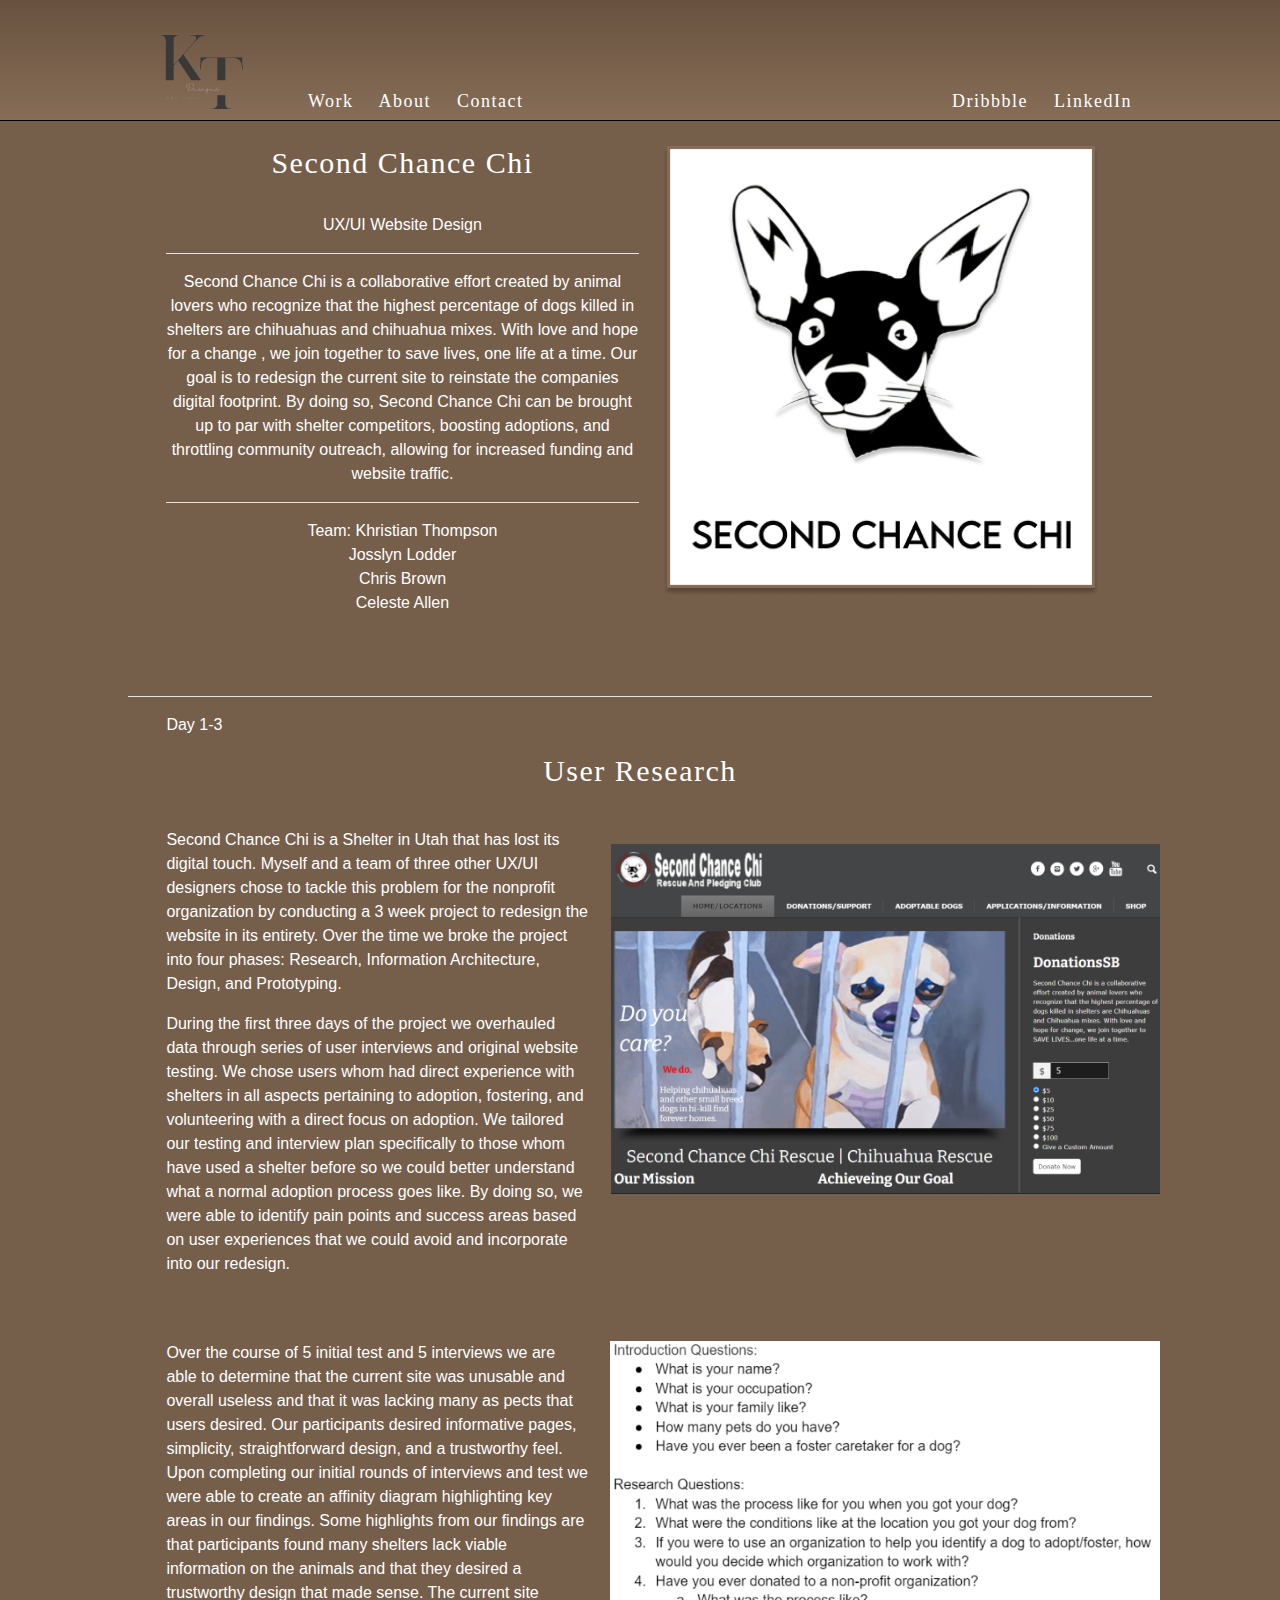
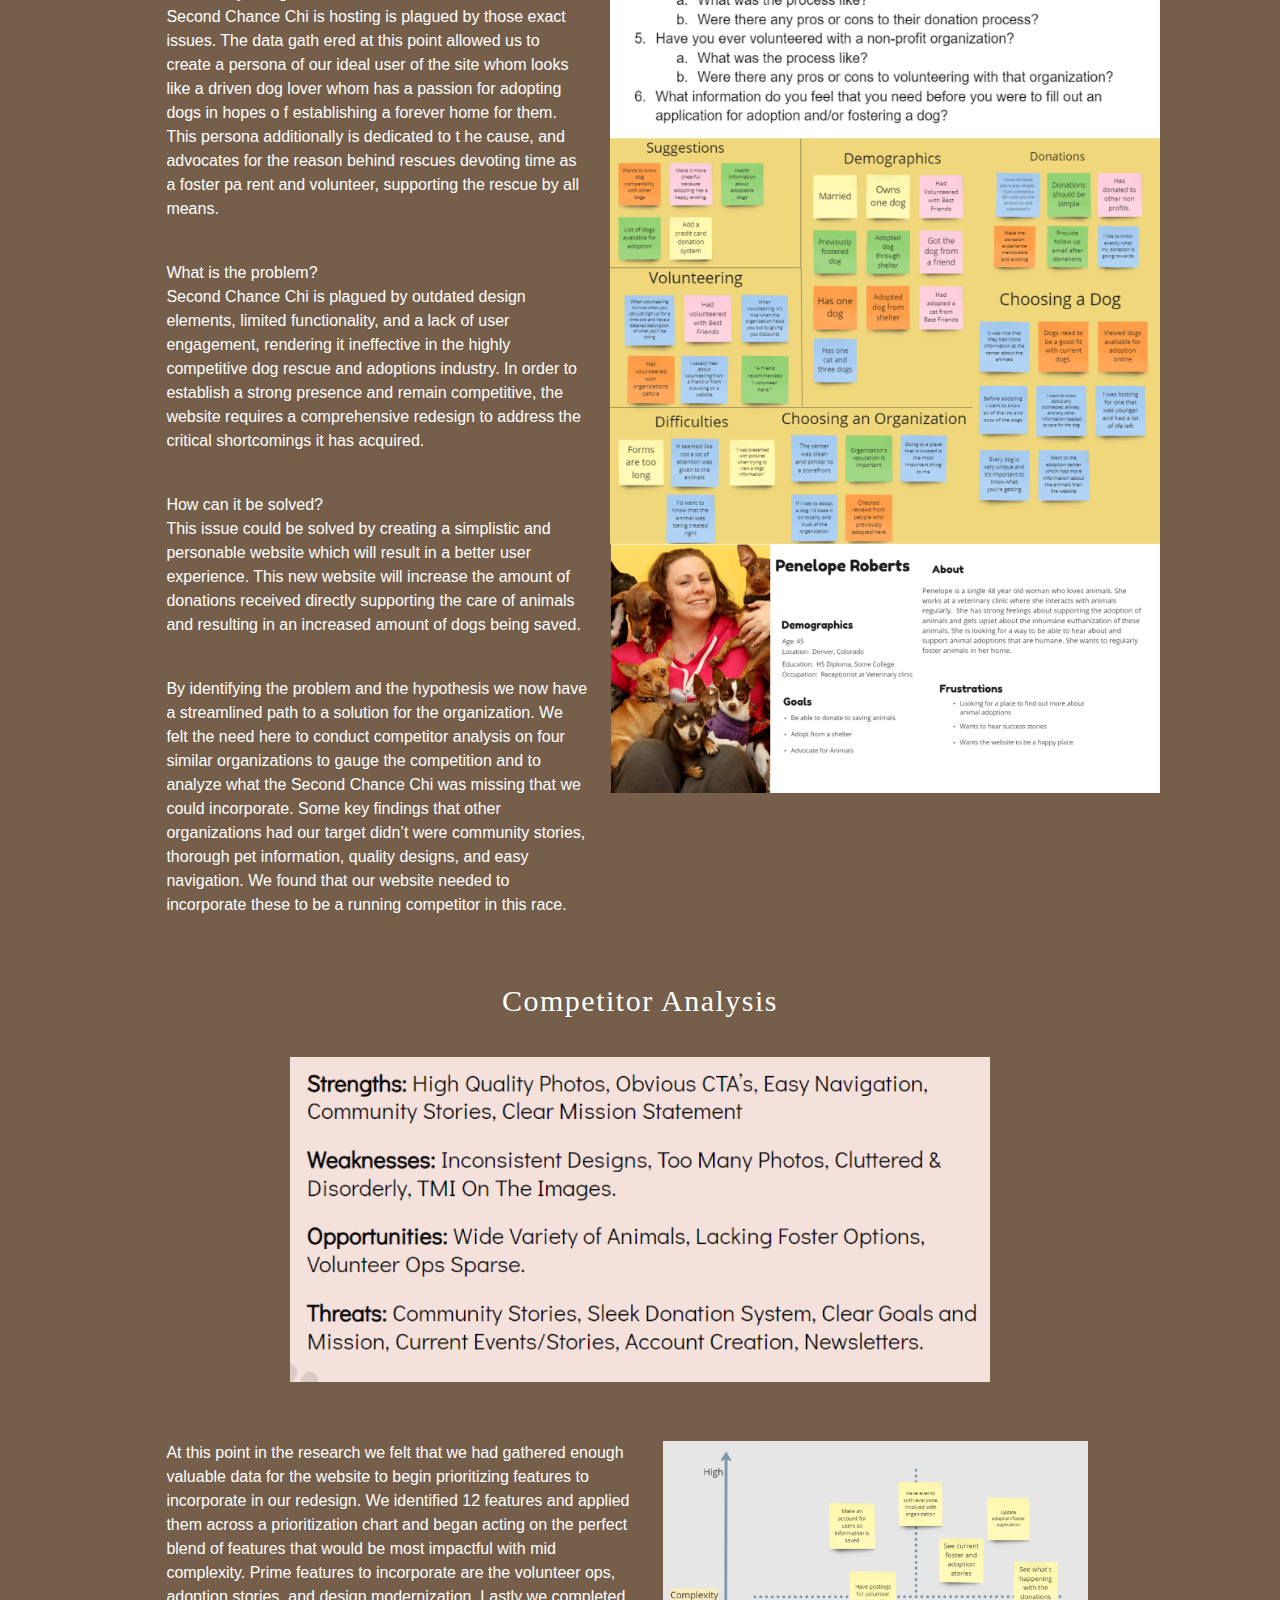
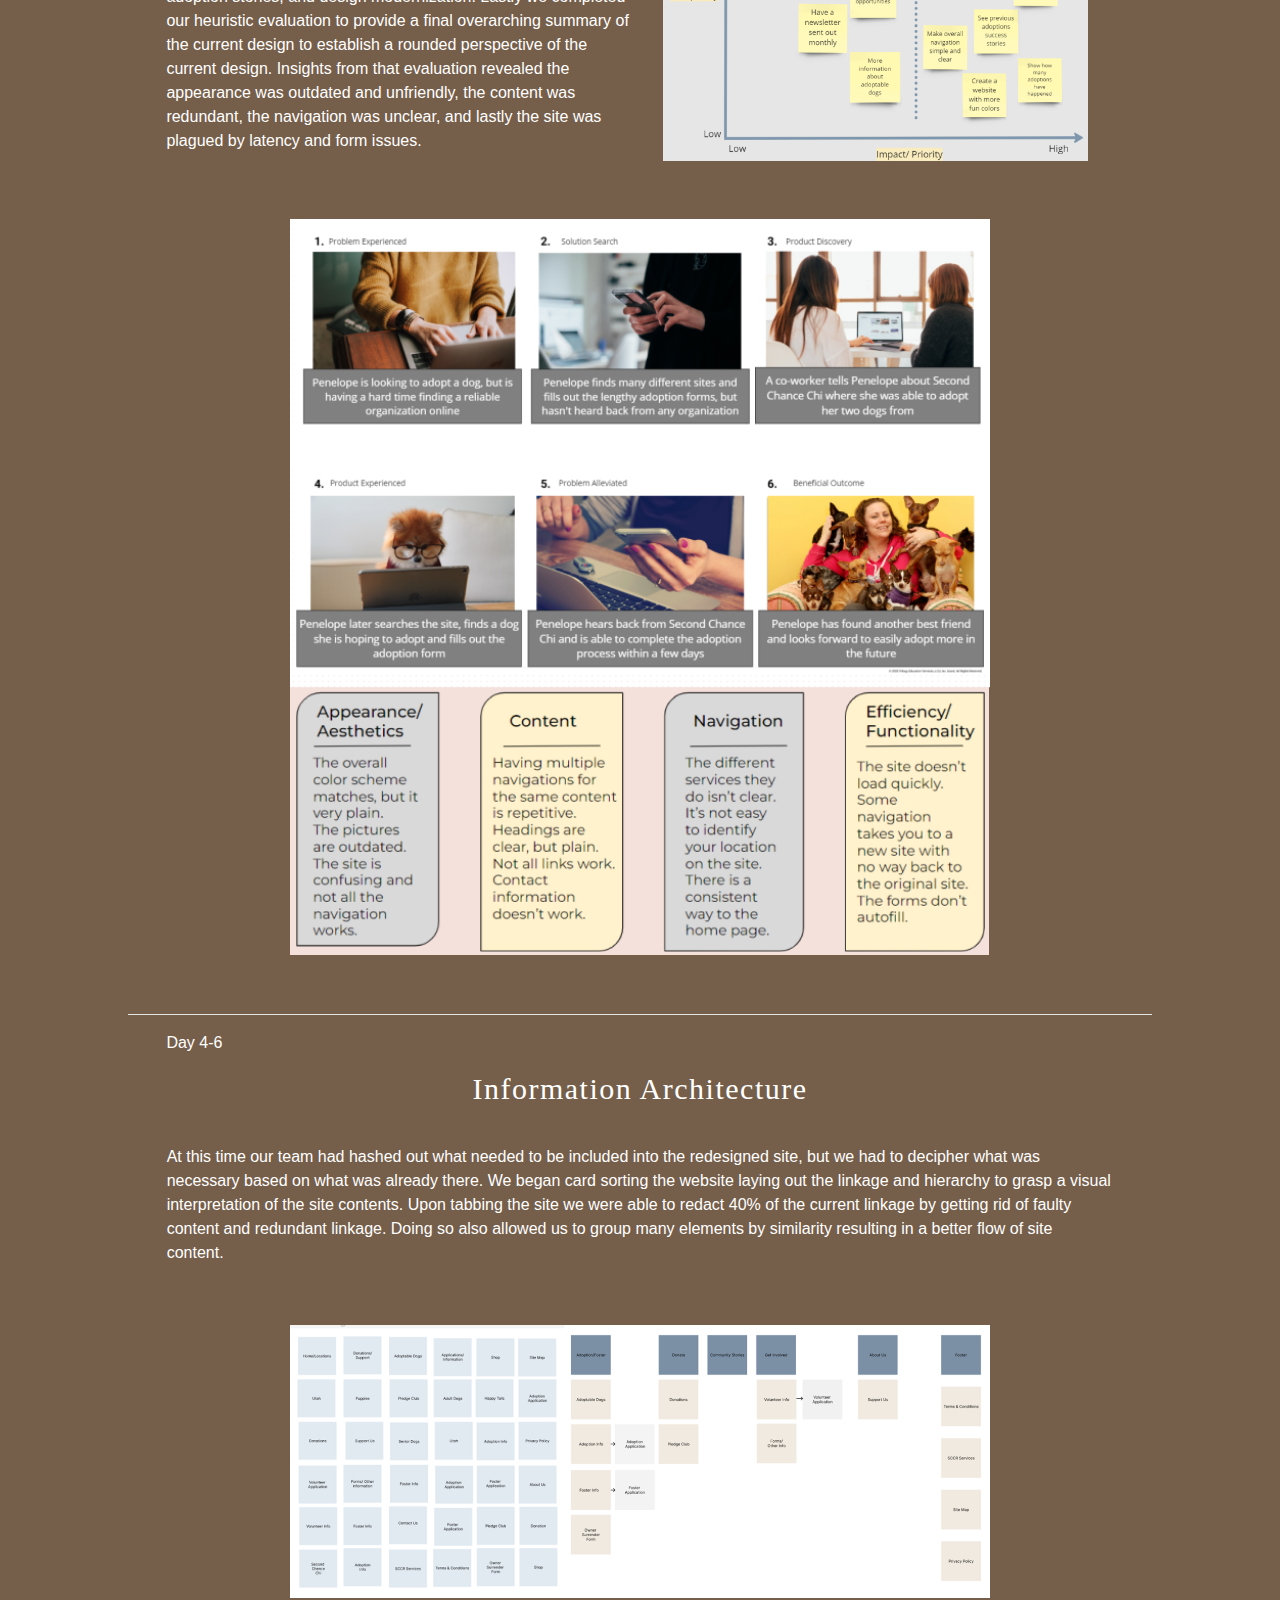
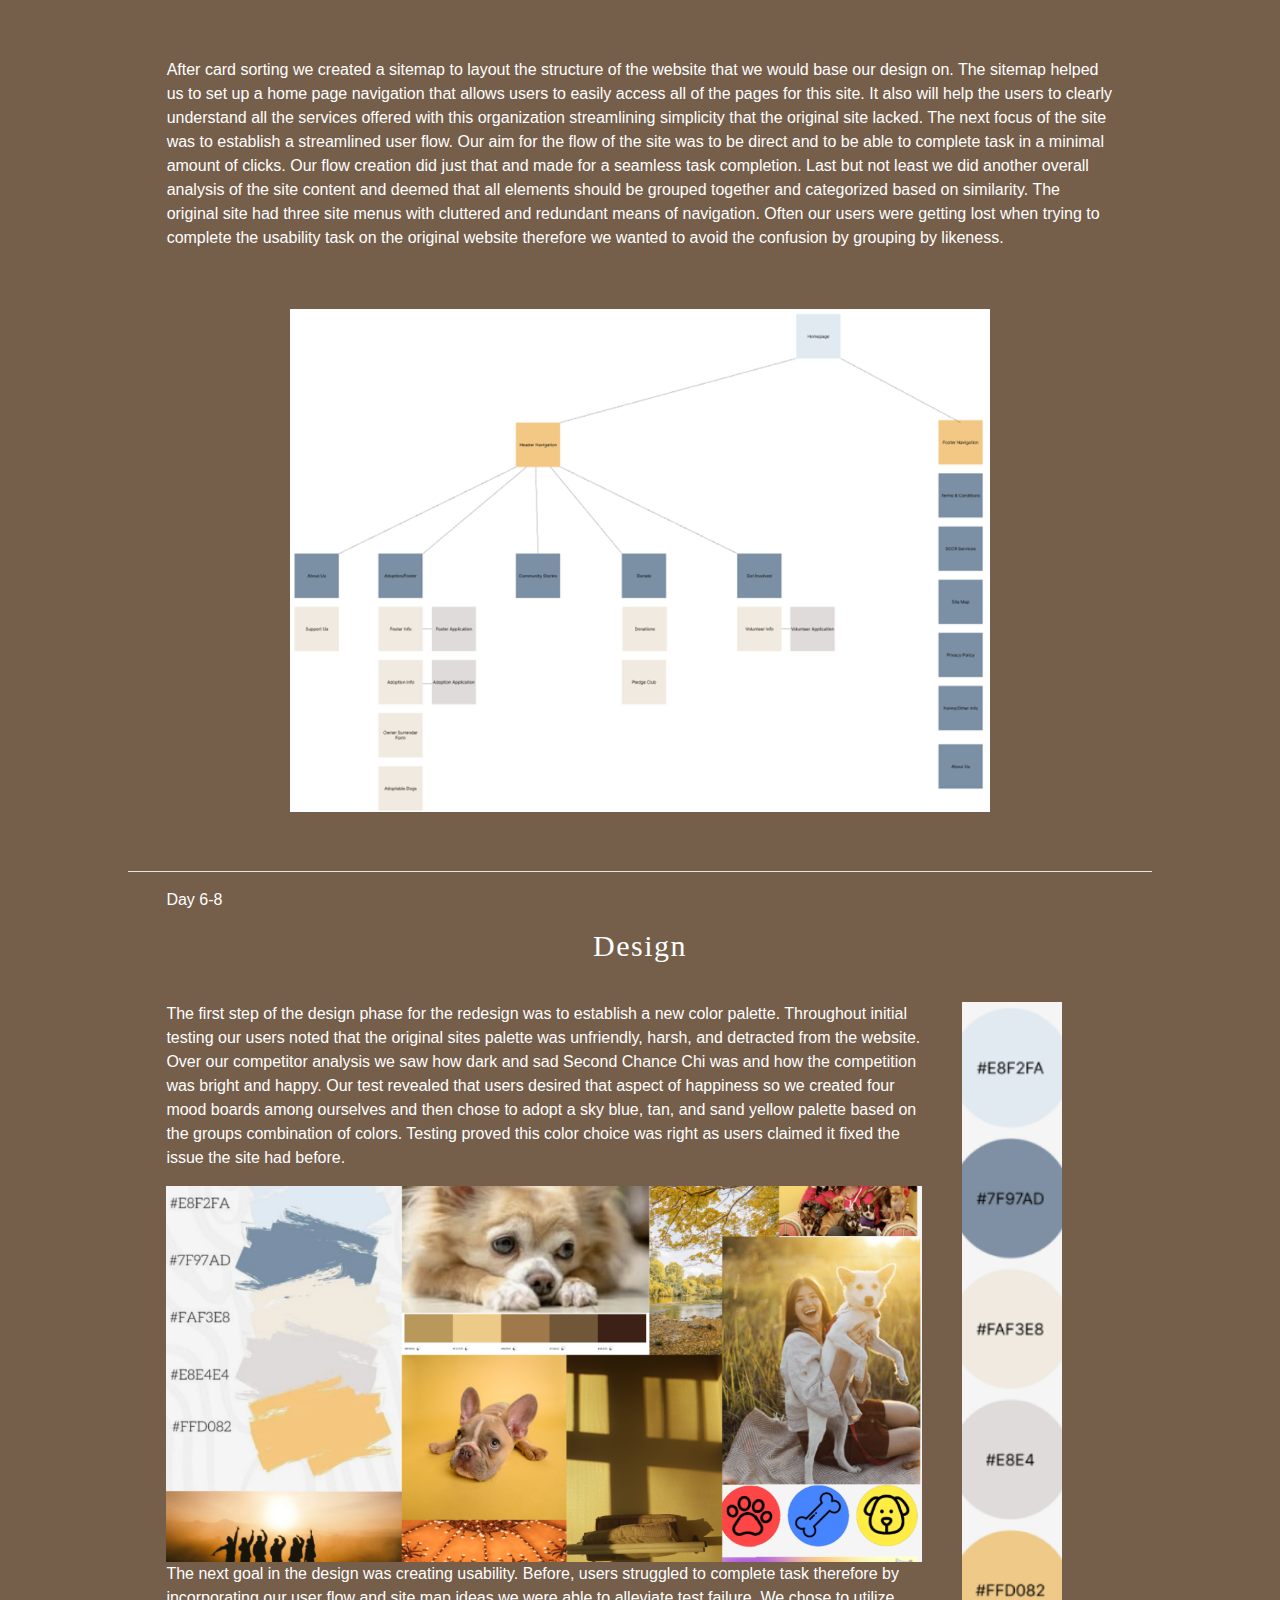
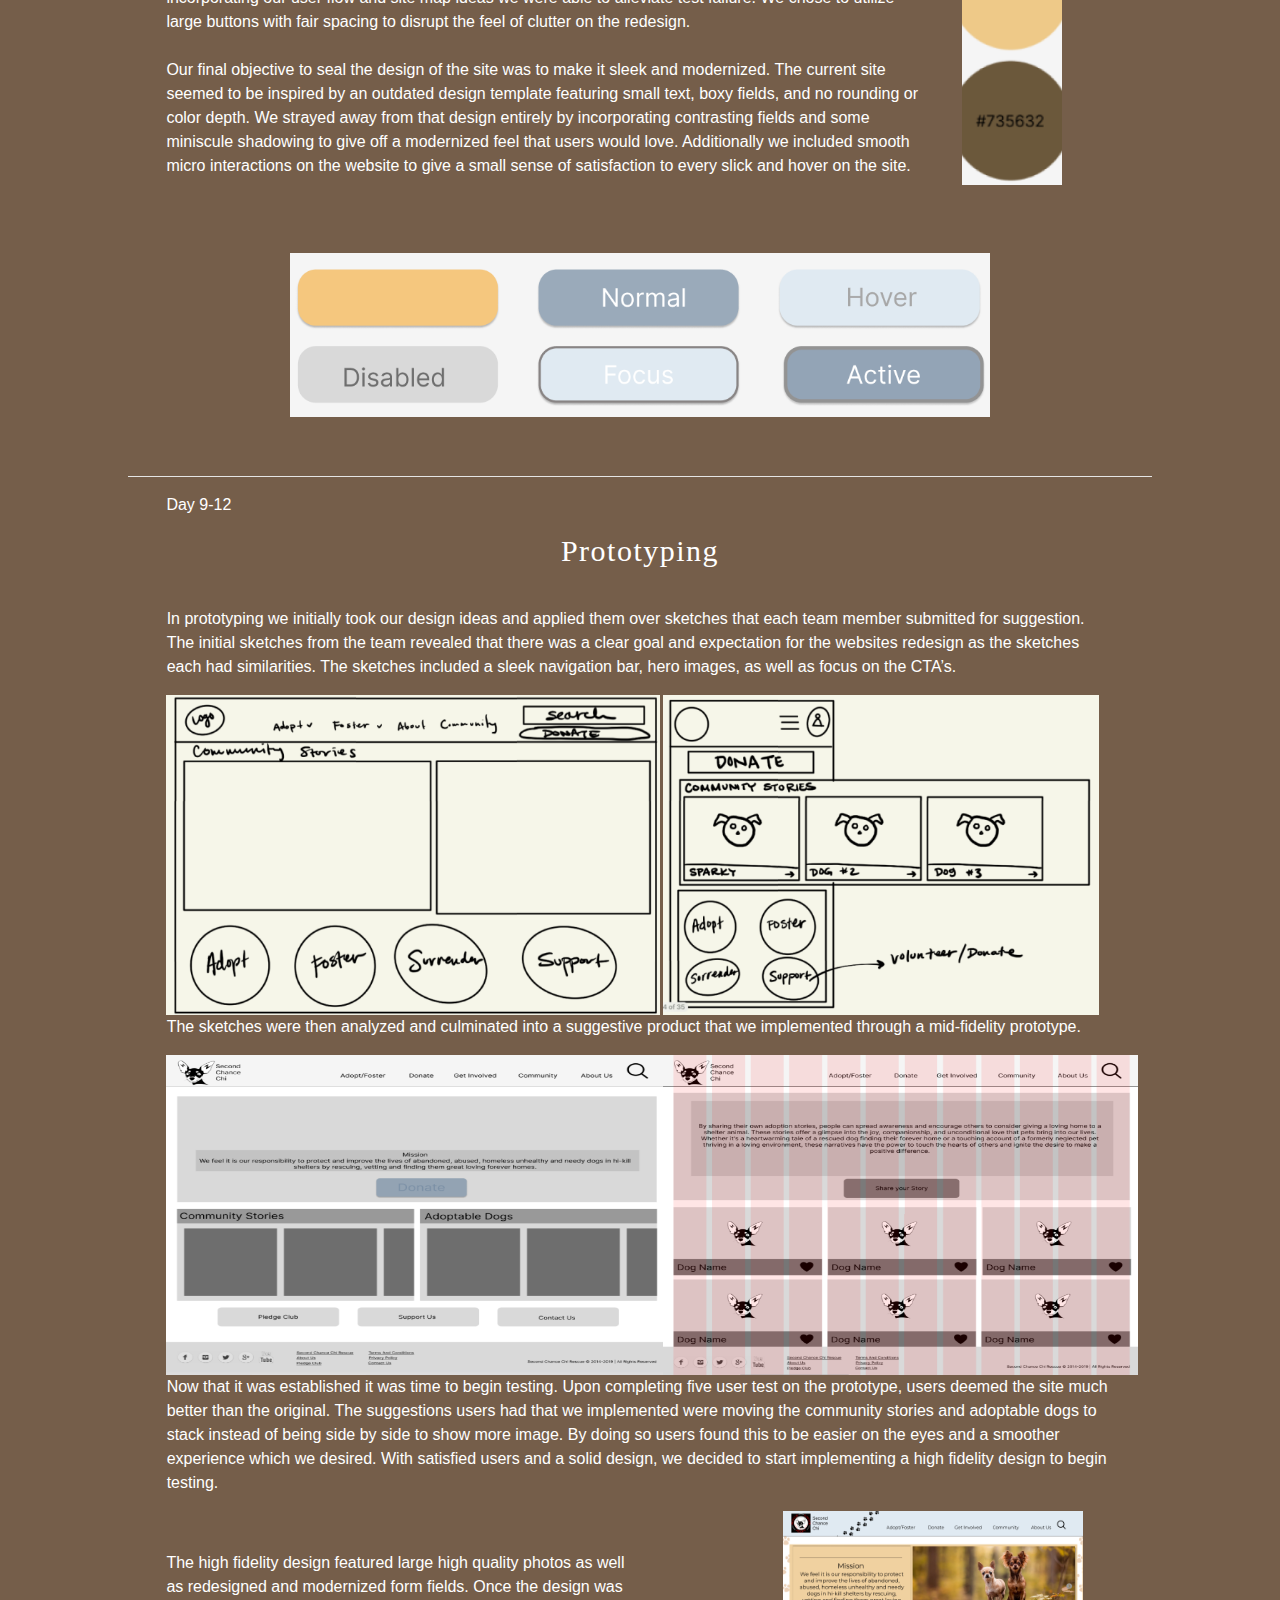
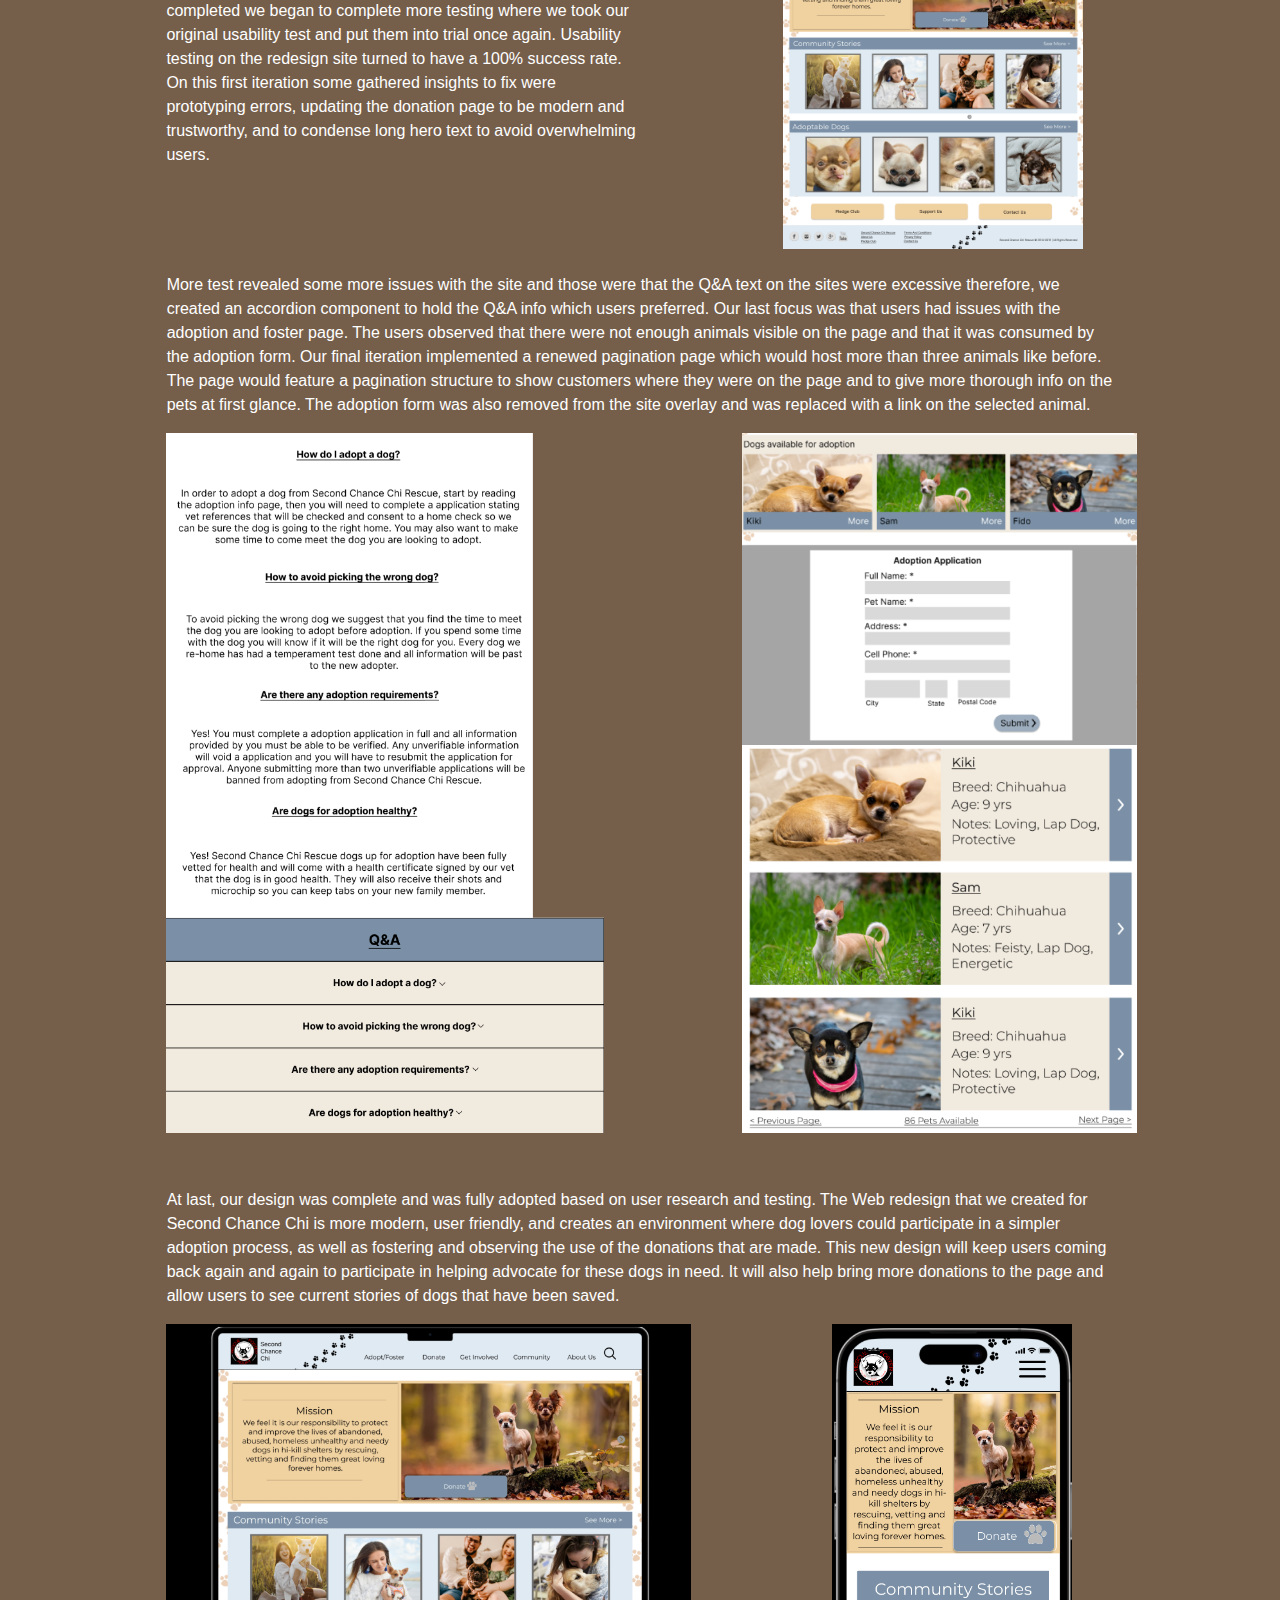
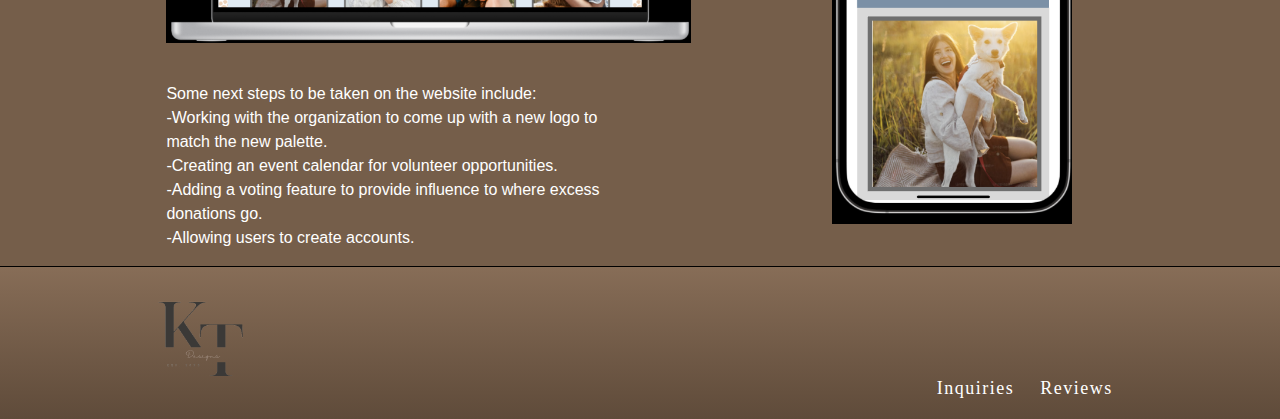
==== scc.html @ 9030cf00 "adding Module 20 Case study to 19" ====
<!DOCTYPE html>
<html lang="en">
<head>
  <!--Required Meta Tags-->
  <meta charset="utf-8">
  <meta name="viewport" content="width=device-width,initial-scale=1.0">
  <!--Bootstrap CSS-->
  <link rel="stylesheet" href="css/scc.css">
  <link rel="stylesheet" href="https://stackpath.bootstrapcdn.com/bootstrap/4.3.1/css/bootstrap.min.css" integrity="sha384-ggOyR0iXCbMQv3Xipma34MD+dH/1fQ784/j6cY/iJTQUOhcWr7x9JvoRxT2MZw1T" crossorigin="anonymous">
  <link href="https://fonts.cdnfonts.com/css/lemonmilk" rel="stylesheet">
  <link href="https://fonts.cdnfonts.com/css/catamaran" rel="stylesheet">
  <link href="https://fonts.cdnfonts.com/css/century-gothic-paneuropean" rel="stylesheet">
  <title>Case Study</title>
</head>

<body>
  <!--Contact Me Modal-->
  <section class="modal hidden">
    <div class="flex">
      <img src="./images/K-removebg-preview.png" width="120px" height="120px" alt="user" />
      <button class="btn-close">⨉</button>
    </div>
    <div>
      <h3>Got a Question?</h3>
      <p>
        Leave your email below, and I will reach out to you as soon as possible!
      </p>
    </div>
  
    <input type="email" id="email" placeholder="Example@gmail.com" />
    <button class="btn">Send</button>
  </section>
  
  <div class="overlay hidden"></div>
  <!--End Contact Me Modal-->




  <!--Begin Header-->
  <header>
    <!--Desktop Header/Nav-->
      <div class="nav">
        <div class="logo">
          <a href="./index.html"><img src="images/K-removebg-preview.png" width="150" height="150"></a>
        </div>
  
        <div class="left">
          <a href="work.html">Work</a>
          <a href="skills.html">About</a>
          <a id="btn-open" href="#">Contact</a>
        </div>
    
        <div class="right">
          <a href="https://dribbble.com/KhristianT24">Dribbble</a>
          <a href="https://www.linkedin.com/in/khristian-thompson-18772a216/">LinkedIn</a>
        </div>
    <!--End Desktop Header/Nav-->
        
  
  
    <!--Mobile Header/Nav-->
        <div class="rightH">
          <div class="dropdown">
            <button onclick="myFunction()" class="dropbtn" style="background-image: url('./images/hamburger.png');"></button>
            <div id="myDropdown" class="dropdown-content">
              <a href="./work.html">Work</a>
              <hr>
              <a href="./skills.html">About</a>
              <hr>
              <a href="mailto:Khristiant.24@gmail.com">Contact</a>
            </div>
          </div>
        </div>
    <!--End Mobile Header/Nav-->
      </div>
    </header>
  <!--End Header-->



  
<div class="cols">
  <div class="container col-lg-3 col-md-3 col-sm-12">
    <div class="row">
      <div class="col col1">
        <div class="titleText">
          <h1 id="title">Second Chance Chi</h1>
          <br>
          <p>UX/UI Website Design</p>
          <hr>
          <p>Second Chance Chi is a collaborative effort created by animal lovers who recognize
           that the highest percentage of dogs killed in shelters are chihuahuas and chihuahua
            mixes. With love and hope for a change , we join together to save lives, one life
             at a time. Our goal is to redesign the current site to reinstate the companies
              digital footprint. By doing so, Second Chance Chi can be brought up to par with
               shelter competitors, boosting adoptions, and throttling community outreach, 
               allowing for increased funding and website traffic.
          </p>
          <hr>
          <p>
            Team: Khristian Thompson
            <br>
            Josslyn Lodder
            <br>
            Chris Brown
            <br>
            Celeste Allen
          </p>
        </div>
      </div>
      <div class="col col2"><img id="scc" src="./images/SCC2.png" ></div>
      <div class="w-100"></div>
    </div>
  </div>
</div>

<hr class="split">
<p id="timeline">Day 1-3</p>
<h1 class="sectionTitle">User Research</h1>

<div class="cols">
  <div class="container col-lg-3 col-md-3 col-sm-12">
    <div class="row">
      <div class="col">
        <p class="text">Second Chance Chi is a Shelter in Utah that has lost its digital touch.
         Myself and a team of three other UX/UI designers chose to tackle this problem for the 
         nonprofit organization by conducting a 3 week project to redesign the website in its 
         entirety. Over the time we broke the project into four phases: Research, Information 
         Architecture, Design, and Prototyping.
         <br>
         <p class="text">
          During the first three days of the project we overhauled data through series of user
           interviews and original website testing. We chose users whom had direct experience 
           with shelters in all aspects pertaining to adoption, fostering, and volunteering with
            a direct focus on adoption. We tailored our testing and interview plan specifically
             to those whom have used a shelter before so we could better understand what a normal
              adoption process goes like. By doing so, we were able to identify pain points and 
              success areas based on user experiences that we could avoid and incorporate into our
               redesign.
         </p>
        </p>
      </div>
      <div class="col"><img id="image1" src="./images/studyphotos/image 1.png"></div>
      <div class="w-100"></div>
      <div class="col col2">
        <p class="text">
          Over the course of 5 initial test and 5 interviews we are able to determine that 
          the current site was unusable and overall useless and that it was lacking many as
          pects that users desired. Our participants desired informative pages, simplicity, 
          straightforward design, and a trustworthy feel.
          Upon completing our initial rounds of interviews and test we were able to create 
          an affinity diagram highlighting key areas in our findings. Some highlights from 
          our findings are that participants found many shelters lack viable information on 
          the animals and that they desired a trustworthy design that made sense. The current
           site Second Chance Chi is hosting is plagued by those exact issues. The data gath
           ered at this point allowed us to create a persona of our ideal user of the site 
           whom looks like a driven dog lover whom has a passion for adopting dogs in hopes o
           f establishing a forever home for them. This persona additionally is dedicated to t
           he cause, and advocates for the reason behind rescues devoting time as a foster pa
           rent and volunteer, supporting the rescue by all means.
        </p>
        <br>
        <p class="text">
          What is the problem?
        <br>
          Second Chance Chi is plagued by outdated design elements, limited functionality, and
           a lack of user engagement, rendering it ineffective in the highly competitive dog rescue
            and adoptions industry. In order to establish a strong presence and remain competitive,
             the website requires a comprehensive redesign to address the critical shortcomings it
              has acquired.
        </p>
        <br>
        <p class="text">       
          How can it be solved?
        <br>
          This issue could be solved by creating a simplistic and personable website which will result
           in a better user experience. This new website will increase the amount of donations received
            directly supporting the care of animals and resulting in an increased amount of dogs being saved.
        </p>
        <br>
        <p class="text">
          By identifying the problem and the hypothesis we now have a streamlined path to a solution for
           the organization. We felt the need here to conduct competitor analysis on four similar 
           organizations to gauge the competition and to analyze what the Second Chance Chi was missing
            that we could incorporate. Some key findings that other organizations had our target didn’t
             were community stories, thorough pet information, quality designs, and easy navigation. We 
             found that our website needed to incorporate these to be a running competitor in this race.
        </p>
      </div>
      <div class="col col2"><img id="image2" src="./images/studyphotos/image 2.png"> </div>
    </div>
  </div>
</div>

<h2 class="sectionTitle">Competitor Analysis</h2>
<div id="image3">
  <img id="image3" src="./images/studyphotos/image 3.png">
</div>

<div class="cols">
  <div class="container col-lg-3 col-md-3 col-sm-12">
    <div class="row">
      <div class="col">
        <p class="text">
          At this point in the research we felt that we had gathered enough valuable data for the website to
           begin prioritizing features to incorporate in our redesign. We identified 12 features and applied
            them across a prioritization chart and began acting on the perfect blend of features that would 
            be most impactful with mid complexity. Prime features to incorporate are the volunteer ops, 
            adoption stories, and design modernization. Lastly we completed our heuristic evaluation to 
            provide a final overarching summary of the current design to establish a rounded perspective of
             the current design. Insights from that evaluation revealed the appearance was outdated and 
             unfriendly, the content was redundant, the navigation was unclear, and lastly the site was plagued
              by latency and form issues.
        </p>
      </div>
      <div class="col"><img id="image4" src="./images/studyphotos/image 4.png" ></div>
      <div class="w-100"></div>
    </div>
  </div>
</div>

<div id="image5">
  <img id="image5" src="./images/studyphotos/Image 5.png">
</div>

<hr class="split">
<p id="timeline">Day 4-6</p>
<h1 class="sectionTitle">Information Architecture</h1>

<div class="aText">
  <p class="aText">
  At this time our team had hashed out what needed to be included into the redesigned site, but we had to decipher
   what was necessary based on what was already there. We began card sorting the website laying out the linkage 
   and hierarchy to grasp a visual interpretation of the site contents. Upon tabbing the site we were able to redact
    40% of the current linkage by getting rid of faulty content and redundant linkage. Doing so also allowed us 
    to group many elements by similarity resulting in a better flow of site content.
  </p>
</div>
<div id="image6">
  <img id="image6" src="./images/studyphotos/Image 6.png" >
</div>
<div class="aText">
  <p class="aText">
    After card sorting we created a sitemap to layout the structure of the website that we would base our design on. 
    The sitemap helped us to set up a home page navigation that allows users to easily access all of the pages for this
     site. It also will help the users to clearly understand all the services offered with this organization streamlining
      simplicity that the original site lacked. The next focus of the site was to establish a streamlined user flow. 
      Our aim for the flow of the site was to be direct and to be able to complete task in a minimal amount of clicks.
       Our flow creation did just that and made for a seamless task completion. Last but not least we did another 
       overall analysis of the site content and deemed that all elements should be grouped together and categorized 
       based on similarity. The original site had three site menus with cluttered and redundant means of navigation. 
       Often our users were getting lost when trying to complete the usability task on the original website therefore 
       we wanted to avoid the confusion by grouping by likeness.
  </p>
</div>
<div id="image7">
  <img id="image7" src="images/studyphotos/image 7.png">
</div>

<hr class="split">
<p id="timeline">Day 6-8</p>
<h1 class="sectionTitle">Design</h1>

<div class="cols">
  <div class="container col-lg-3 col-md-3 col-sm-12">
    <div class="row">
      <div class="col1">
        <p class="text">
          The first step of the design phase for the redesign was to establish a new color palette. Throughout initial
           testing our users noted that the original sites palette was unfriendly, harsh, and detracted from the website.
            Over our competitor analysis we saw how dark and sad Second Chance Chi was and how the competition was bright
             and happy. Our test revealed that users desired that aspect of happiness so we created four mood boards among
              ourselves and then chose to adopt a sky blue, tan, and sand yellow palette based on the groups combination 
              of colors. Testing proved this color choice was right as users claimed it fixed the issue the site had before.
        </p>
        <img id="image9" src="./images/studyphotos/image 9.png" >
        <p class="text">
          The next goal in the design was creating usability. Before, users struggled to complete task therefore by 
          incorporating our user flow and site map ideas we were able to alleviate test failure. We chose to utilize large 
          buttons with fair spacing to disrupt the feel of clutter on the redesign.
          <br>
          <br>
          Our final objective to seal the design of the site was to make it sleek and modernized. The current site seemed to
           be inspired by an outdated design template featuring small text, boxy fields, and no rounding or color depth. We
            strayed away from that design entirely by incorporating contrasting fields and some miniscule shadowing to give
             off a modernized feel that users would love. Additionally we included smooth micro interactions on the website
              to give a small sense of satisfaction to every slick and hover on the site.
        </p>
      </div>
      <div class="col2"><img id="image8" src="images/studyphotos/image 8.png" ></div>
      <div class="w-100"></div>
    </div>
  </div>
</div>

<div id="image10">
  <img id="image10" src="images/studyphotos/image 10.png" >
</div>

<hr class="split">
<p id="timeline">Day 9-12</p>
<h1 class="sectionTitle">Prototyping</h1>

<div class="aText">
  <p class="aText">
    In prototyping we initially took our design ideas and applied them over sketches that each team member submitted for
     suggestion. The initial sketches from the team revealed that there was a clear goal and expectation for the websites
      redesign as the sketches each had similarities. The sketches included a sleek navigation bar, hero images, as well 
      as focus on the CTA’s. 
  </p>
</div>

<div class="cols">
  <div class="container col-lg-3 col-md-3 col-sm-12">
    <div class="row">
      <div class="Hcol1">
        <img id="image11" src="./images/studyphotos/image 11.png" >
      </div>
      <div class="Hcol2">
        <img id="image12" src="./images/studyphotos/image 12.png" >
      </div>
      <div class="w-100"></div>
    </div>
  </div>
</div>

<div class="aText">
  <p class="aText">
    The sketches were then analyzed and culminated into a suggestive product that we implemented through a mid-fidelity prototype.
  </p>
</div>


<div class="cols">
  <div class="container col-lg-3 col-md-3 col-sm-12">
    <div class="row">
      <div class="Hcol1">
        <img id="image13" src="./images/studyphotos/image 13.png" >
      </div>
      <div class="Hcol2">
        <img id="image14" src="./images/studyphotos/image 14.png" >
      </div>
      <div class="w-100"></div>
    </div>
  </div>
</div>

<div class="aText">
  <p class="aText">
    Now that it was established it was time to begin testing. Upon completing five user test on the prototype, users deemed the site much better
     than the original. The suggestions users had that we implemented were moving the community stories and adoptable dogs to stack instead of being
      side by side to show more image. By doing so users found this to be easier on the eyes and a smoother experience which we desired. With 
      satisfied users and a solid design, we decided to start implementing a high fidelity design to begin testing.
  </p>
</div>

<div class="cols">
  <div class="container col-lg-3 col-md-3 col-sm-12">
    <div class="row">
      <div class="Hcol1">
        <p class="text" id="push">
          The high fidelity design featured large high quality photos as well as redesigned and modernized form fields. Once the design was completed
           we began to complete more testing where we took our original usability test and put them into trial once again. Usability testing on the 
           redesign site turned to have a 100% success rate. On this first iteration some gathered insights to fix were prototyping errors, updating 
           the donation page to be modern and trustworthy, and to condense long hero text to avoid overwhelming users.
        </p>
      </div>
      <div class="Hcol2">
        <img id="image16" src="./images/studyphotos/image 16.png" >
      </div>
      <div class="w-100"></div>
    </div>
  </div>
</div>

<div class="aText">
  <p class="aText">
    <br>
    More test revealed some more issues with the site and those were that the Q&A text on the sites were excessive therefore, we created an 
    accordion component to hold the Q&A info which users preferred. Our last focus was that users had issues with the adoption and foster page. 
    The users observed that there were not enough animals visible on the page and that it was consumed by the adoption form. Our final iteration 
    implemented a renewed pagination page which would host more than three animals like before. The page would feature a pagination structure to 
    show customers where they were on the page and to give more thorough info on the pets at first glance. The adoption form was also removed from
     the site overlay and was replaced with a link on the selected animal.
  </p>
</div>

<div class="cols">
  <div class="container col-lg-3 col-md-3 col-sm-12">
    <div class="row">
      <div class="Hcol1">
        <img id="image17" src="images/studyphotos/Image 17.png" >
      </div>
      <div class="Hcol2">
        <img id="image18" src="./images/studyphotos/Image 18.png" >
      </div>
      <div class="w-100"></div>
    </div>
  </div>
</div>

<div class="aText">
  <p class="aText" id="push2">
    At last, our design was complete and was fully adopted based on user research and testing. The Web redesign that we created for Second Chance Chi
     is more modern, user friendly, and creates an environment where dog lovers could participate in a simpler adoption process, as well as fostering 
     and observing the use of the donations that are made. This new design will keep users coming back again and again to participate in helping advocate
      for these dogs in need. It will also help bring more donations to the page and allow users to see current stories of dogs that have been saved.
  </p>
</div>

<div class="cols">
  <div class="container col-lg-3 col-md-3 col-sm-12">
    <div class="row">
      <div class="Hcol1">
        <img id="image19" src="./images/studyphotos/image 19.png" >
        <p class="text" id="push" id="pushM">
          Some next steps to be taken on the website include:
          <br>
          -Working with the organization to come up with a new logo to match the new palette.
          <br>
          -Creating an event calendar for volunteer opportunities.
          <br>          
          -Adding a voting feature to provide influence to where excess donations go.
          <br>          
          -Allowing users to create accounts.
        </p>
      </div>
      <div class="Hcol2">
        <img id="image21" src="./images/studyphotos/image 21.png" >
      </div>
      <div class="w-100"></div>
    </div>
  </div>
</div>




<!--Footer-->
<footer>
  <div class="foot">
    <div class="logoF">
      <img id="footerLogo" src="images/K-removebg-preview.png" width="150"
        height="150">
    </div>
    <div class="rightf">
      <a href="#">Inquiries</a>
      <a href="#">Reviews</a>
    </div>
  </div>
</footer>
<!--End Footer-->

</body>

<!--Scripts-->
<script src="https://code.jquery.com/jquery-3.3.1.slim.min.js"
integrity="sha384-q8i/X+965DzO0rT7abK41JStQIAqVgRVzpbzo5smXKp4YfRvH+8abtTE1Pi6jizo"
crossorigin="anonymous"></script>
<script src="https://cdn.jsdelivr.net/npm/bootstrap@5.3.1/dist/js/bootstrap.bundle.min.js"
 integrity="sha384-HwwvtgBNo3bZJJLYd8oVXjrBZt8cqVSpeBNS5n7C8IVInixGAoxmnlMuBnhbgrkm" crossorigin="anonymous"></script>
<script src="https://stackpath.bootstrapcdn.com/bootstrap/4.3.1/js/bootstrap.min.js"
integrity="sha384-JjSmVgyd0p3pXB1rRibZUAYoIIy6OrQ6VrjIEaFf/nJGzIxFDsf4x0xIM+B07jRM"
crossorigin="anonymous"></script>

<script src="./modal.js"></script>
<script src="https://ajax.googleapis.com/ajax/libs/jquery/2.1.3/jquery.min.js"></script>
<!--End Scripts-->
</html>


<!--
  <div class="cols">
  <div class="container col-lg-3 col-md-3 col-sm-12">
    <div class="row">
      <div class="col">Hi</div>
      <div class="col">Hi</div>
      <div class="w-100"></div>
    </div>
  </div>
</div>
-->
---- css/scc.css ----
/*Header*/
.nav {
  display: flex;
  width: 100%;
  margin: 0%;
  background: linear-gradient(180deg, #68523f 0%, #876D57 100%);
  height: 121px;
  flex-shrink: 0;
  gap: 10px;
  border-bottom: 1px solid;
  border-color: black;
}

.left {
  align-self: flex-end;
  margin-left: 0%;
  margin-bottom: 38.5px;
  color: #FFF;
  font-size: 18px;
  font-family: 'Lemon/Milk',"Catamaran";
  font-style: normal;
  font-weight: 400;
  line-height: normal;
  letter-spacing: 1.5px;

}

.right{
  margin-left: auto;
  margin-right: 10%;
  align-self: flex-end;
  margin-bottom: 38.5px;
  color: #FFF;
  font-size: 18px;
  font-family: 'Lemon/Milk',"Catamaran";
  font-style: normal;
  font-weight: 400;
  line-height: normal;
  letter-spacing: 1.5px;

}

#menuIcon{
  width: 0px;
  height: 0px;
}

.logo {
  margin-left:10%;
  margin-right:0%;
  margin-top: 0%;
  flex-shrink: 0;
  cursor: pointer;
}
.nav a{
  text-decoration: none;
  color: white;
  margin-right:20px;
  transition: 1s;
  cursor: pointer;
}

.nav a:hover{
  color: white;
  transition: 0.5s;
  -webkit-text-stroke-width: 0.5px;
  -webkit-text-stroke-color: black;
  text-shadow: 2px 2px 2px rgb(0, 0, 0, 0.5);
  cursor: pointer;
}

.rightH{
  display: none;
}

/*Header End*/






/*Modal*/

.modal {
  display: flex;
  flex-direction: column;
  gap: 0.4rem;
  width: 450px;
  padding: 1.3rem;
  min-height: 250px;
  position: fixed;
  z-index: 2;
  width: 500px !important;
  height: 300px !important;

  top: 25% !important;
  background-color: #876D57;
  border: 1px solid #ddd;
  left: 38.5% !important;
  justify-content: center;
}



.modal .flex {
  display: flex;
  align-items: center;
  justify-content: space-between;
}

.modal input {
  padding: 0.7rem 1rem;
  border: 1px solid #ddd;
  font-size: 0.9em;
}

.modal p {
  font-size: 16px;
  color: #ffffff;
  margin: 0.4rem 0 0.2rem;
  font-family: 'Century Gothic Paneuropean','Arial';
}

.modal h3{
  font-family: 'Lemon/Milk',"Catamaran";
  color: white;
  letter-spacing: 1.5px;

}

button {
  cursor: pointer;
  border: none;
  font-weight: 600;
}

.btn {
  display: inline-block;
  padding: 0.8rem 1.4rem;
  font-weight: 700;
  background-color: black !important;
  color: white !important;
  text-align: center;
  font-size: 1em;
  font-family: 'Lemon/Milk',"Catamaran";
  width: 30%;
  letter-spacing: 1.5px;

}

.btn-open {
  position: absolute;
  bottom: 150px;
}

.btn-close {
  transform: translate(10px, -20px);
  padding: 0.5rem 0.7rem;
  background: #eee;
  border-radius: 50%;
  margin-right: 20px;
}

.overlay {
  position: fixed;
  top: 0;
  bottom: 0;
  left: 0;
  right: 0;
  width: 100%;
  height: 100%;
  background: rgba(0, 0, 0, 0.5);
  backdrop-filter: blur(3px);
  z-index: 1;
}

#email{
  width: 60%;
}


.hidden {
  display: none;
}
/*End Modal*/





body{
  background-color:#755E4A !important;
  margin: 0px;
}





/*Footer Start*/
.foot{
  display: flex;
  margin: 0%;
  margin-top: auto;
  background: linear-gradient(360deg, #5f4b3a 0%, #876D57 100%);
  height: 153px;
  width: 100%;
  flex-shrink: 0;
  border-top: 1px solid;
  border-color: black;
}

.logoF{
  margin-left: 10%;
}
.rightf{
  margin-left: auto;
  margin-right: 11.5%;
  align-self: flex-end;
  margin-bottom: 20px;
  color: #FFF;
  font-size: 18px;
  font-family: 'Lemon/Milk',"Catamaran";
  font-style: normal;
  font-weight: 400;
  line-height: normal;
  letter-spacing: 1.5px;

}
.rightf a{
  text-decoration: none;
  color: white;
  margin-right:20px;
  transition: 1s;
  cursor: pointer;
}
.rightf a:hover{
  color: white;
  transition: 0.5s;
  -webkit-text-stroke-width: 0.5px;
  -webkit-text-stroke-color: black;
  text-shadow: 2px 2px 2px rgb(0, 0, 0, 0.5);
  cursor: pointer;
}

/*End Footer*/











body {
  height: 300px;
}

hr{
  border-width: 2px;
  background-color: white;

}

.container{
  max-width: 100% !important;
  width: 80% !important;
  margin-left: 13% !important;
  margin-right: 10% !important;
}

.row{
  width: 100% !important;
}

#scc{
  margin-top: 5%;
  height:450px;
  width: auto;
}

#title{
  margin-top: 5%;
  font-family: 'Lemon/Milk',"Catamaran";
  letter-spacing: 1.5px;
  font-size: 30px;
  color: white;
}

.titleText{
  text-align: center;
  padding-right: 5%;
  color: white;
  font-family: 'Century Gothic Paneuropean','Arial';
  font-style: normal;
  font-weight: 400;
}

.col{
  padding: 0px !important;
  margin-bottom: 5%;
}






#timeline{
  margin-left: 13%;
  color: white;
  font-size: 1rem;
  font-family: 'Century Gothic Paneuropean','Arial';
  font-style: normal;
  font-weight: 400;
}

.sectionTitle{
  font-family: 'Lemon/Milk',"Catamaran";
  letter-spacing: 1.5px;
  font-size: 30px;
  margin-bottom: 3% ;
  text-align: center;
  color: white;
}

.split{
  background-color: white;
  width: 80%;
}

.text{
  padding-right: 5%;
  color: white;
  font-family: 'Century Gothic Paneuropean','Arial';
  font-style: normal;
  font-weight: 400;
}

.aText{
  color: white;
  font-family: 'Century Gothic Paneuropean','Arial';
  font-style: normal;
  font-weight: 400;
  margin-left: 7%;
  margin-right: 7%;
}

#image1{
  margin-top: 3%;
  height: 350px;
}

#image2{
  width: 550px;
}

#image3{
  width: 700px;
  margin-left: auto;
  margin-right: auto;
  margin-bottom: 3%;
}

#image4{
  height: 320px;
}

#image5{
  width: 700px;
  margin-left: auto;
  margin-right: auto;
  margin-bottom: 3%;
}

#image6{
  margin-top: 3%;
  width: 700px;
  margin-left: auto;
  margin-right: auto;
  margin-bottom: 3%;
}

#image7{
  margin-top: 3%;
  width: 700px;
  margin-left: auto;
  margin-right: auto;
  margin-bottom: 3%;
}

#image8{
  width: 100px;
}

#image11{
  height: 320px;
}

#image12{
  height: 320px;
}

#image13{
  height: 320px;
  width: 500px;
}

#image14{
  height: 320px;
  width: 475px
}

#image16{
width: 300px;
margin-left: 40%;
}

#image17{
  height: 700px;
}

#image18{
  height: 700px;
  margin-left: 20%;
}

#image19{
  width: 525px;
}


#image21{
  height: 500px;
  margin-left: 70%;
}

.col1{
  width: 80%;
}

.col2{
  width: 20%;
}

#image9{
  width: 95%;
}

#image10{
  margin-top: 3%;
  width: 700px;
  margin-left: auto;
  margin-right: auto;
  margin-bottom: 3%;
}

.Hcol1{
  width: 50%;
}

#push{
  margin-top: 8%;
}
#push2{
  margin-top: 5%;
}

@media screen and (max-width: 600px){



  
  
/*Menu Start*/
.dropbtn {
  background-color: #ffffff00;
  background-image: url('/images/hamburger.png');
  background-repeat: none;
  background-size: 100%;
  height: 60px;
  width: 60px;
  margin-bottom: 30px;
  color: white;
  padding: 16px;
  font-size: 16px;
  border: none;
  cursor: pointer;
}
  /* Dropdown button on hover & focus */
  .dropbtn:hover, .dropbtn:focus {
    background-color: #00000020;
  }
  
  /* The container <div> - needed to position the dropdown content */
  .dropdown {
    position: relative;
    display: inline-block;
  }
  
  /* Dropdown Content (Hidden by Default) */
  .dropdown-content {
    display: none;
    position: absolute;
    background-color: #755E4A;
    min-width: 520px;
    margin-left: -400px;
    margin-right: 0;
    z-index: 2;
    box-shadow: 0px 8px 16px 0px rgba(0,0,0,0.2);
    border: black solid 0.1px;
  }
  
  a{
    font-family: 'Lemon/Milk',"Catamaran";
    text-align: center;
  }
  
  hr{
      border-color: black;
  }
  
  /* Links inside the dropdown */
  .dropdown-content a {
    color: white;
    padding: 12px 16px;
    text-decoration: none;
    display: block;
  }
  
  /* Change color of dropdown links on hover */
  .dropdown-content a:hover {
    background-color: #8f735b;
  }
  
  /* Show the dropdown menu (use JS to add this class to the .dropdown-content container when the user clicks on the dropdown button) */
  .show {display:block;}
/*Menu End*/








/*Header Start*/
.nav {
  display: flex;
  width: 100%;
  margin: 0%;
  background: linear-gradient(180deg, #68523f 0%, #876D57 100%);
  height: 130px;
  flex-shrink: 0;
  gap: 10px;
  border-bottom: 1px solid;
  border-color: black;
}

.left {
  align-self: flex-end;
  margin-left: 0%;
  margin-bottom: 10px;
  color: #FFF;
  font-size: 18px;
  font-family: 'Lemon/Milk',"Catamaran";
  font-style: normal;
  font-weight: 400;
  line-height: normal;
  display: none;
}

.right{
  margin-left: auto;
  margin-right: 10%;
  align-self: flex-end;
  margin-bottom: 10px;
  color: #FFF;
  font-size: 18px;
  font-family: 'Lemon/Milk',"Catamaran";
  font-style: normal;
  font-weight: 400;
  line-height: normal;
  display: none;
}

#menuIcon{
  height: 50px;
  width: 50px;
  z-index: 1;
}

.rightH{
  display: flex;
  margin-left: auto;
  margin-right: 12%;
  align-self: flex-end;
  margin-bottom: 20px;
}

.logo {
  margin-left:5%;
  margin-right:0%;
  margin-top: 0%;
  flex-shrink: 0;
  cursor: pointer;
}
/*Header End*/










  /*Footer Start*/
  .foot{
    display: flex;
    background: linear-gradient(360deg, #5f4b3a 0%, #876D57 100%);
    height: 150px;
    width: 100%;
    flex-shrink: 0;
    border-top: 1px solid;
    border-color: black;
    bottom: 0;
    padding-bottom: 5px;
  }
  
  .logoF{
    margin-left: 5%;
  }
  
  
  .rightf{
    display: flex;
    margin-left: auto;
    margin-right: 11.5%;
    align-self: flex-end;
    margin-bottom: 40px;
    color: #FFF;
    font-size: 18px;
    font-family: 'Lemon/Milk',"Catamaran";
    font-style: normal;
    font-weight: 400;
    line-height: normal;
    flex-direction: column;
    gap: 10px;
  }
/*Footer End*/


  #scc{
    margin-top: 5%;
    height: 250px;
    margin-left: 10%;
  }
  
  #image1{
    margin-top: 3%;
    width: 300px;
  }
  
  #image2{
    width: 300px;
  }
  
  #image3{
    width: 300px;
    margin-left: auto;
    margin-right: auto;
    margin-bottom: 3%;
  }
  
  #image4{
    width: 300px;
  }
  
  #image5{
    width: 300px;
    margin-left: auto;
    margin-right: auto;
    margin-bottom: 3%;
  }
  
  #image6{
    margin-top: 3%;
    width: 300px;
    margin-left: auto;
    margin-right: auto;
    margin-bottom: 3%;
  }
  
  #image7{
    margin-top: 3%;
    width: 300px;
    margin-left: auto;
    margin-right: auto;
    margin-bottom: 3%;
  }
  
  #image8{
    width: 70px;
  }
  
  #image9{
    width: 95%;
  }
  
  #image10{
    margin-top: 3%;
    width: 300px;
    margin-left: auto;
    margin-right: auto;
    margin-bottom: 3%;
  }
  
  #image11{
    width: 300px;
  }
  
  #image12{
    width: 300px;
  }
  
  #image13{
    width: 300px;

  }
  
  #image14{
    width: 300px;

  }
  
  #image16{
  width: 300px;
  margin-left:0% !important;
 
  }
  
  #image17{
    width: 300px;
  }
  
  #image18{
    width: 300px;
    margin-left: 0% !important;
  }
  
  #image19{
    width: 300px;

  }
  
  
  #image21{
    width: 300px;
    margin-left: 0% !important;
    margin-bottom: 10%;
  }

  #pushM{
    width: 300px !important;
  }
  }
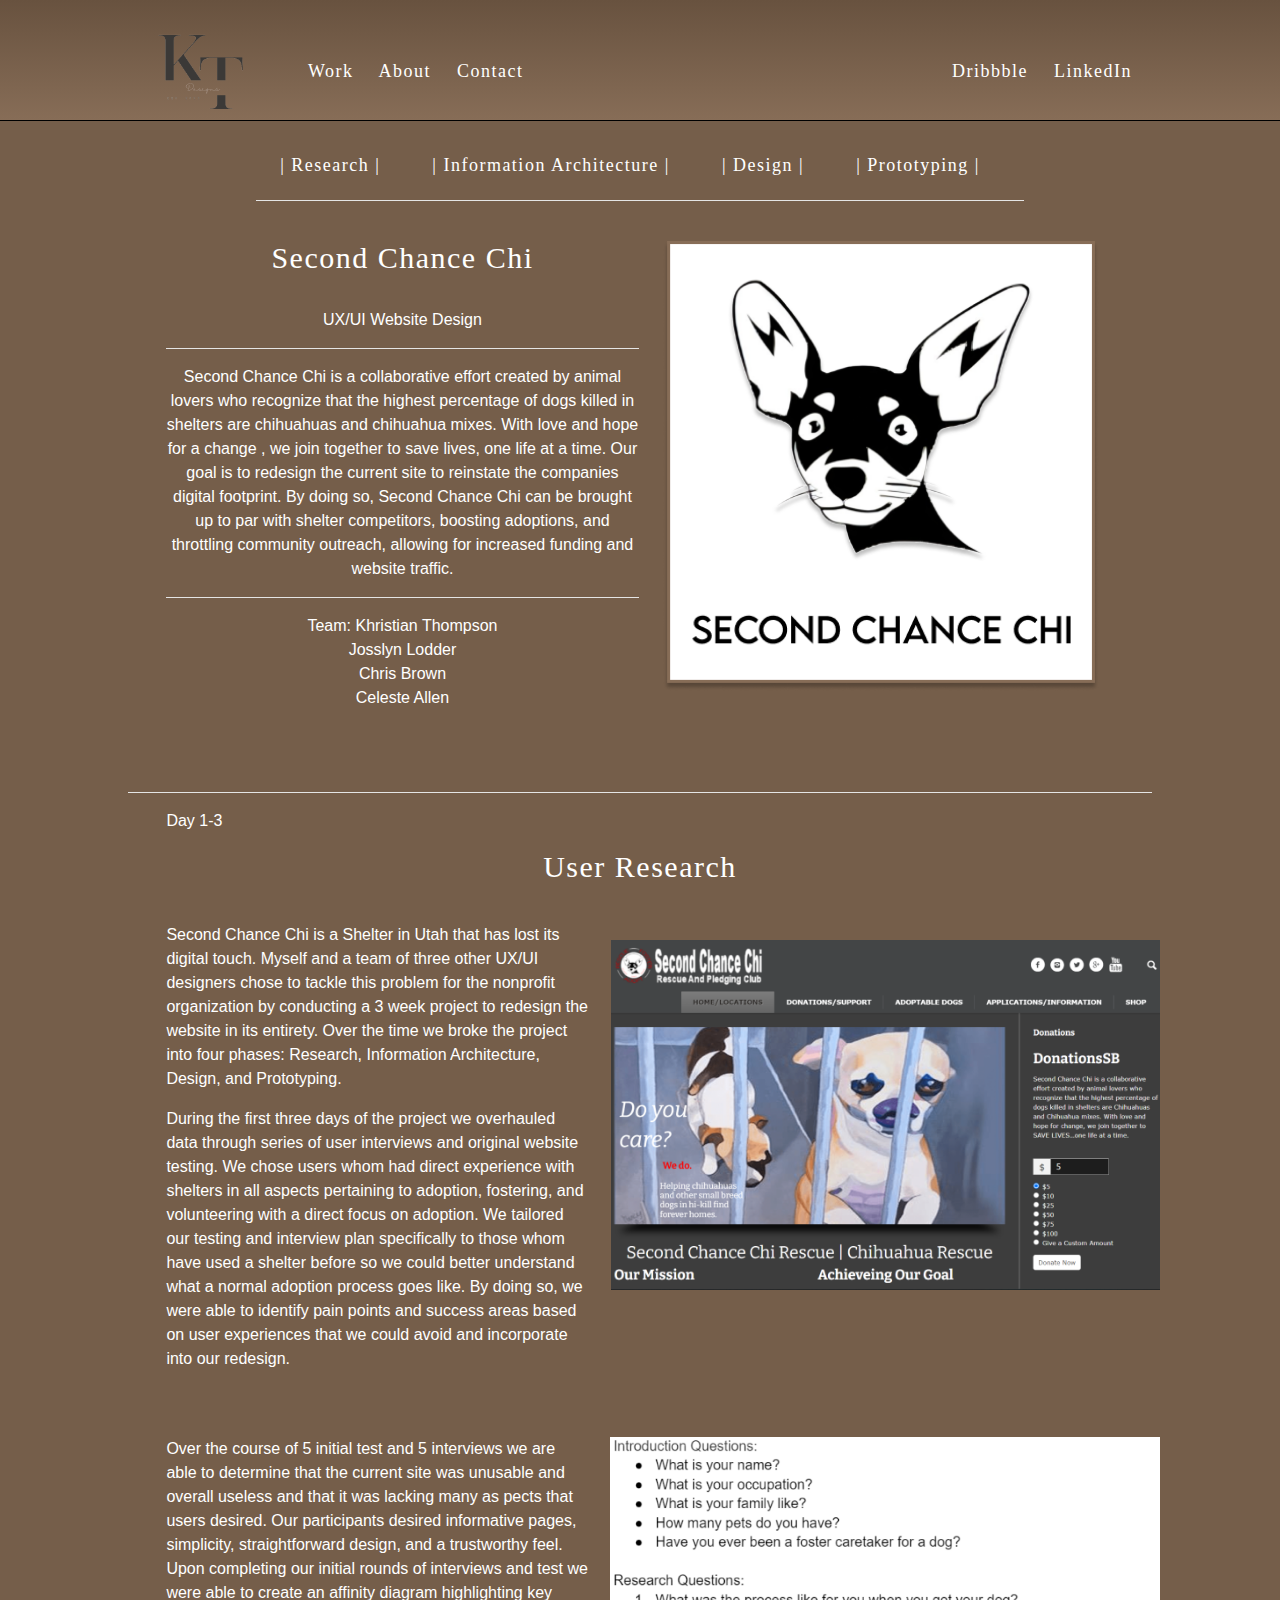
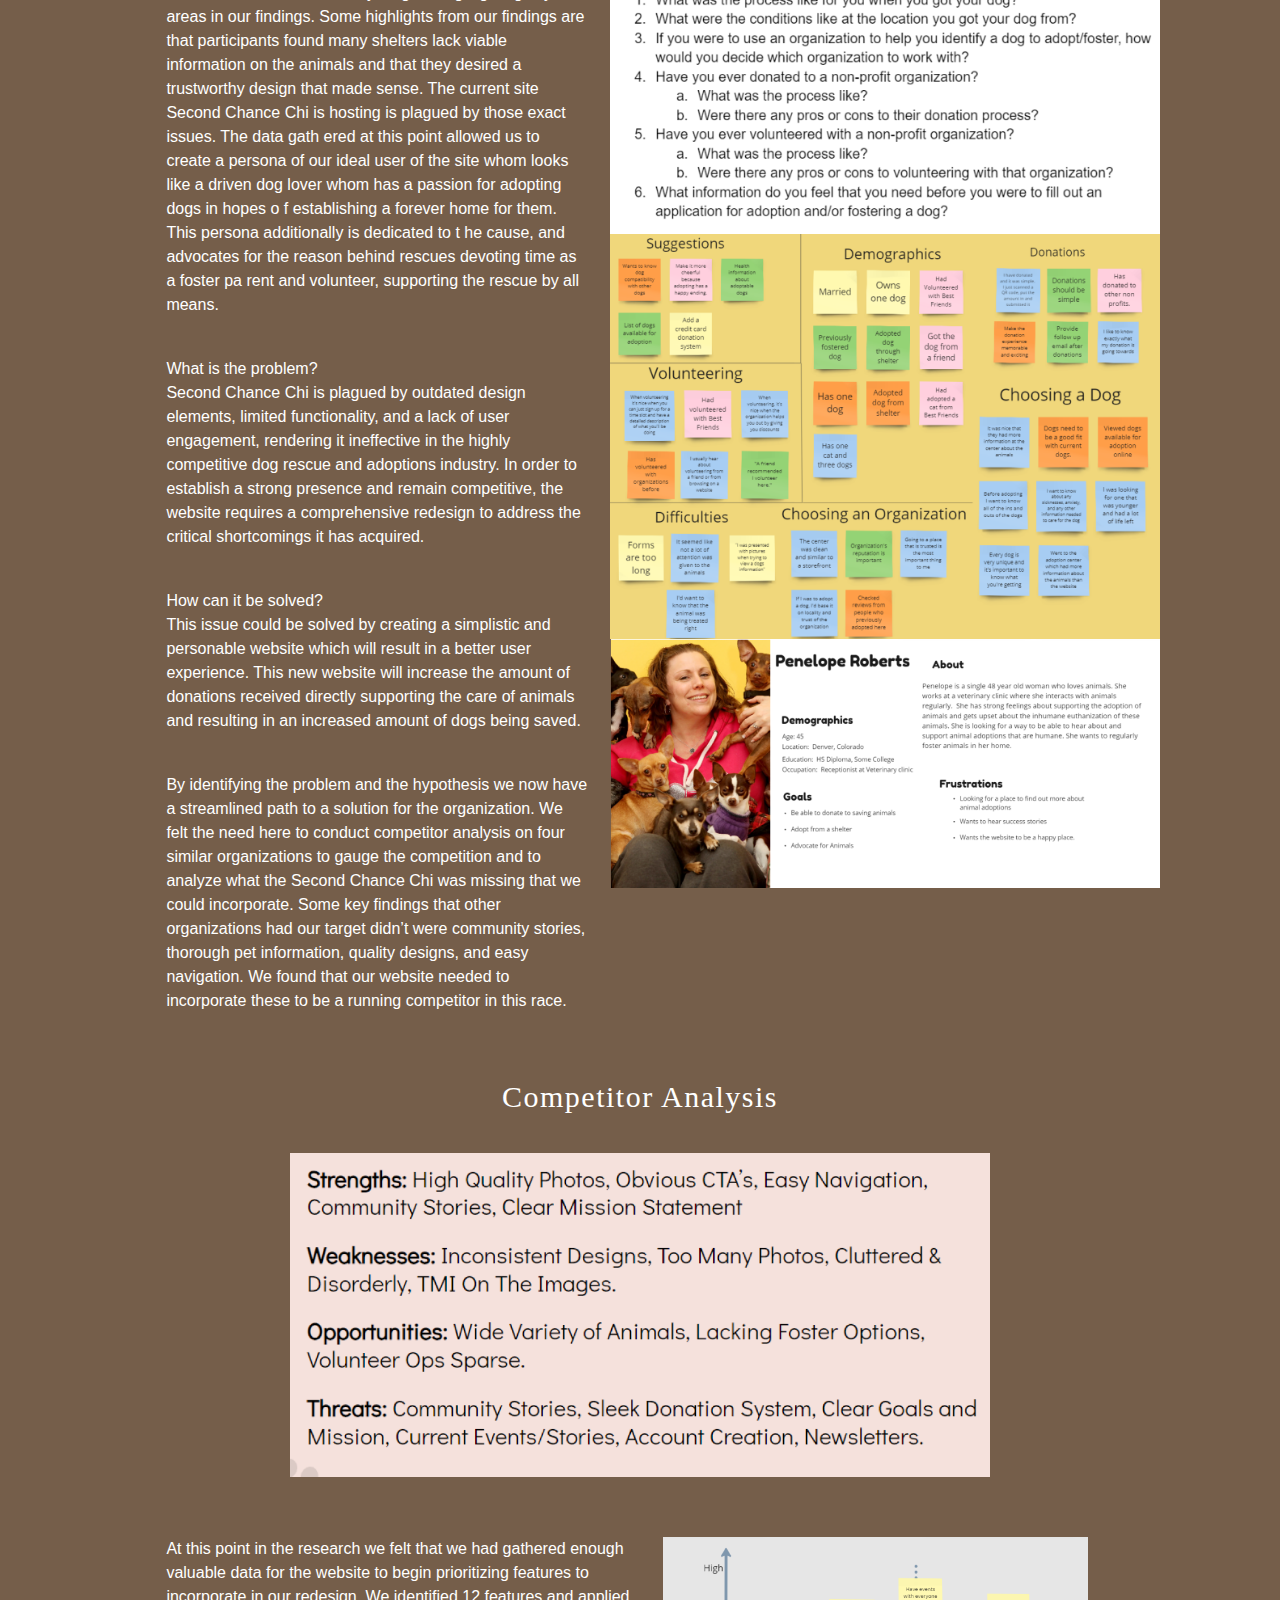
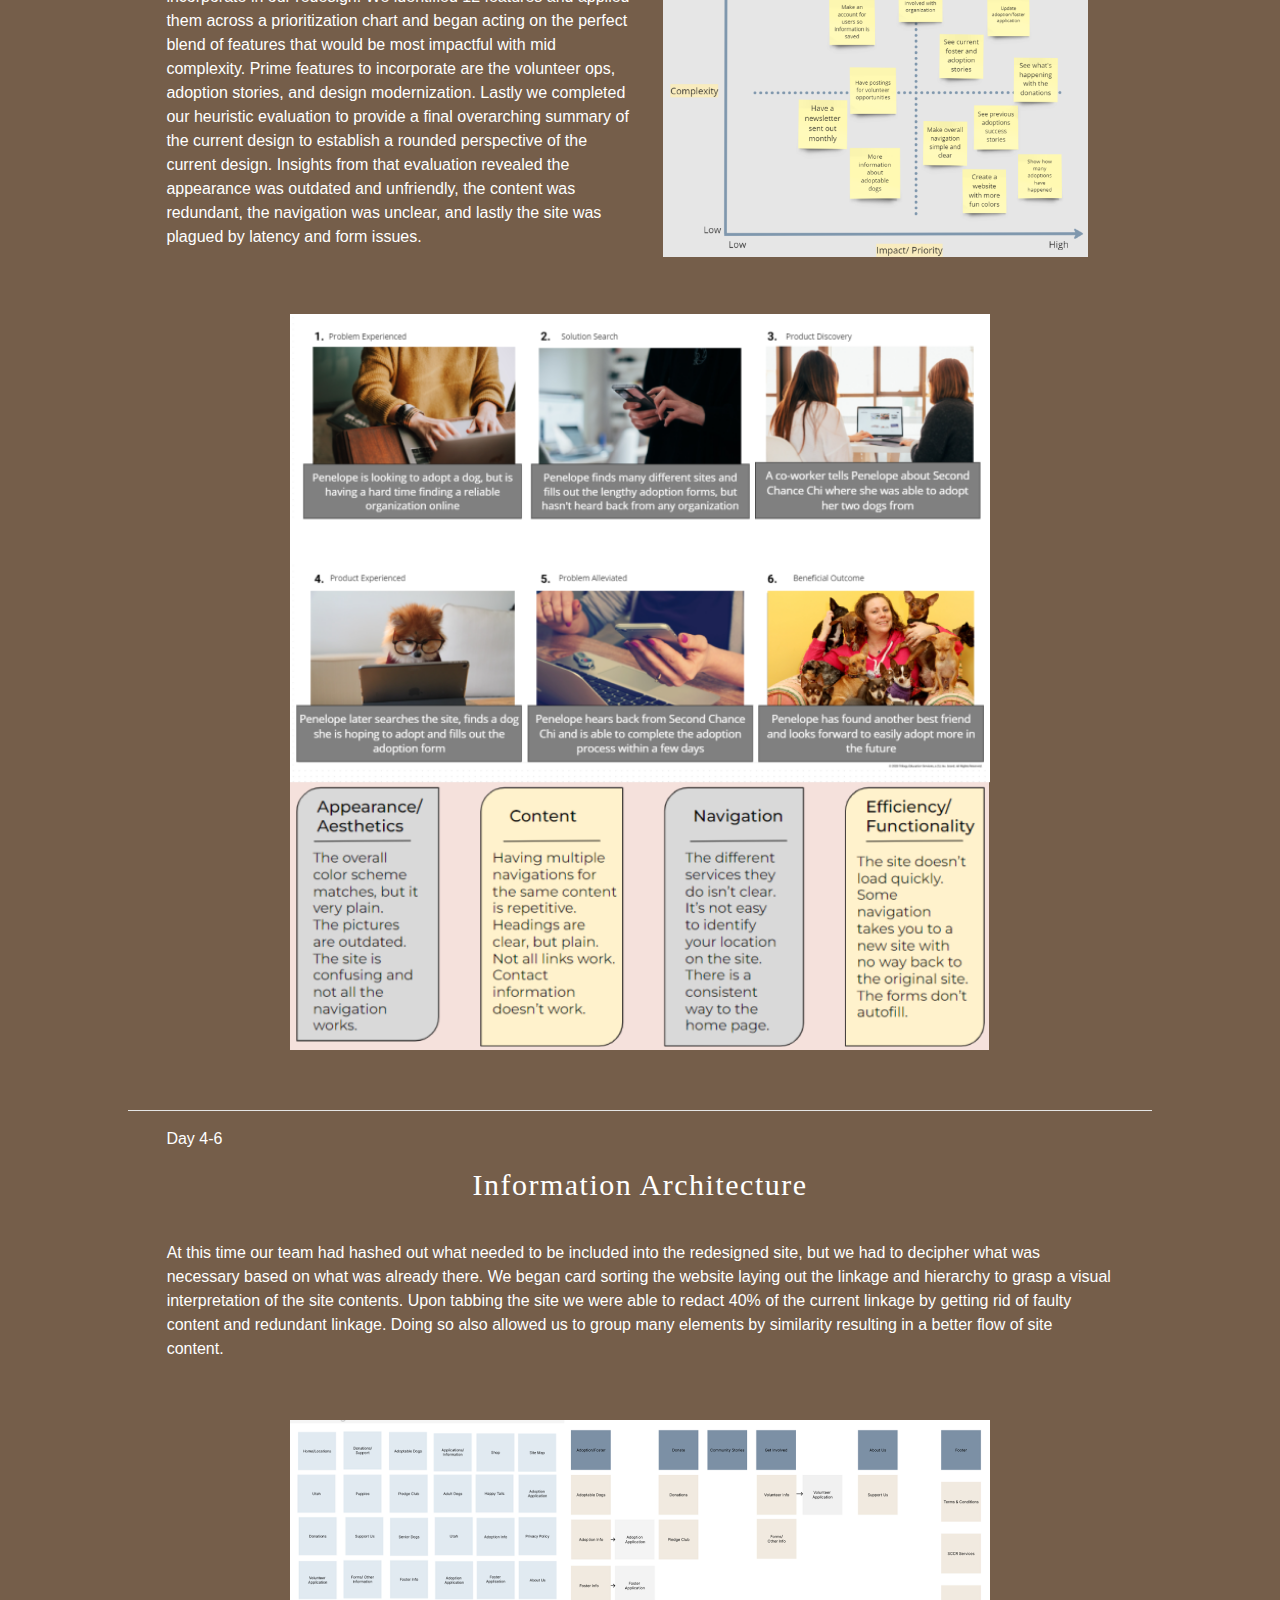
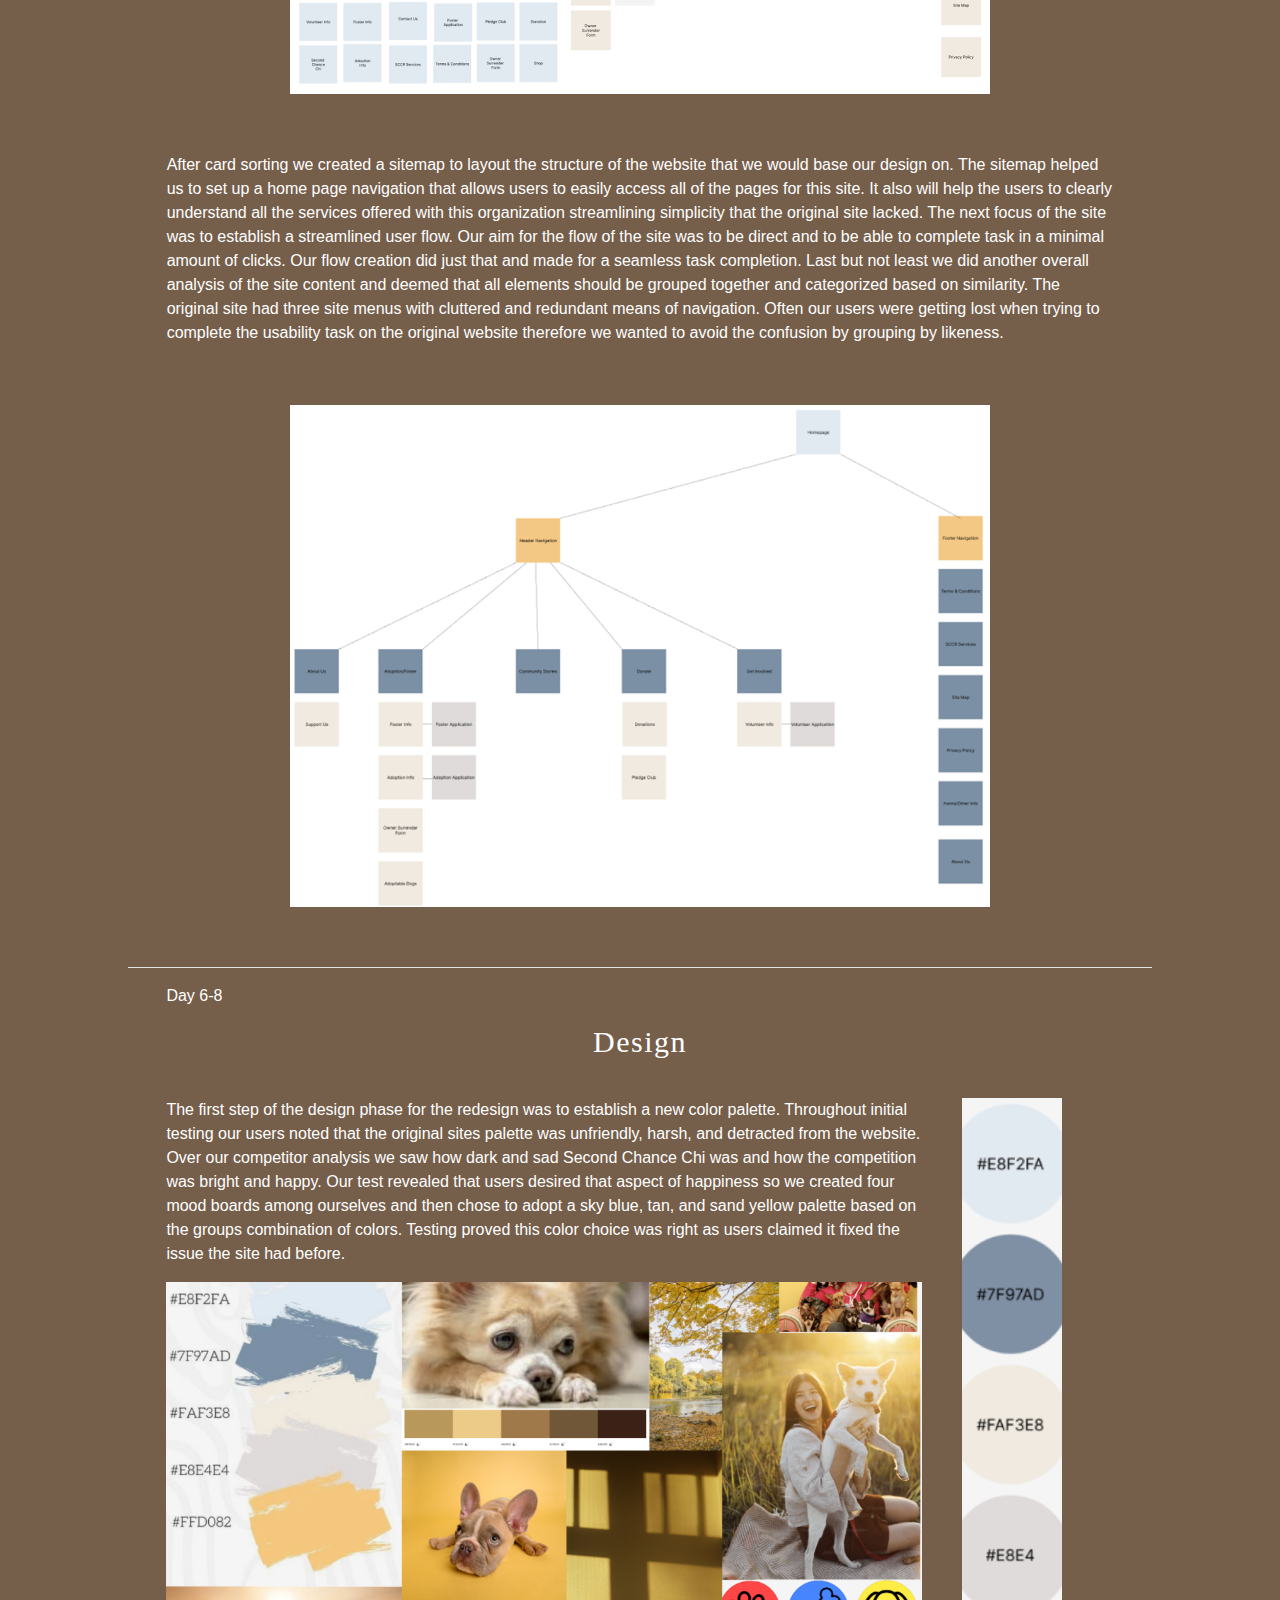
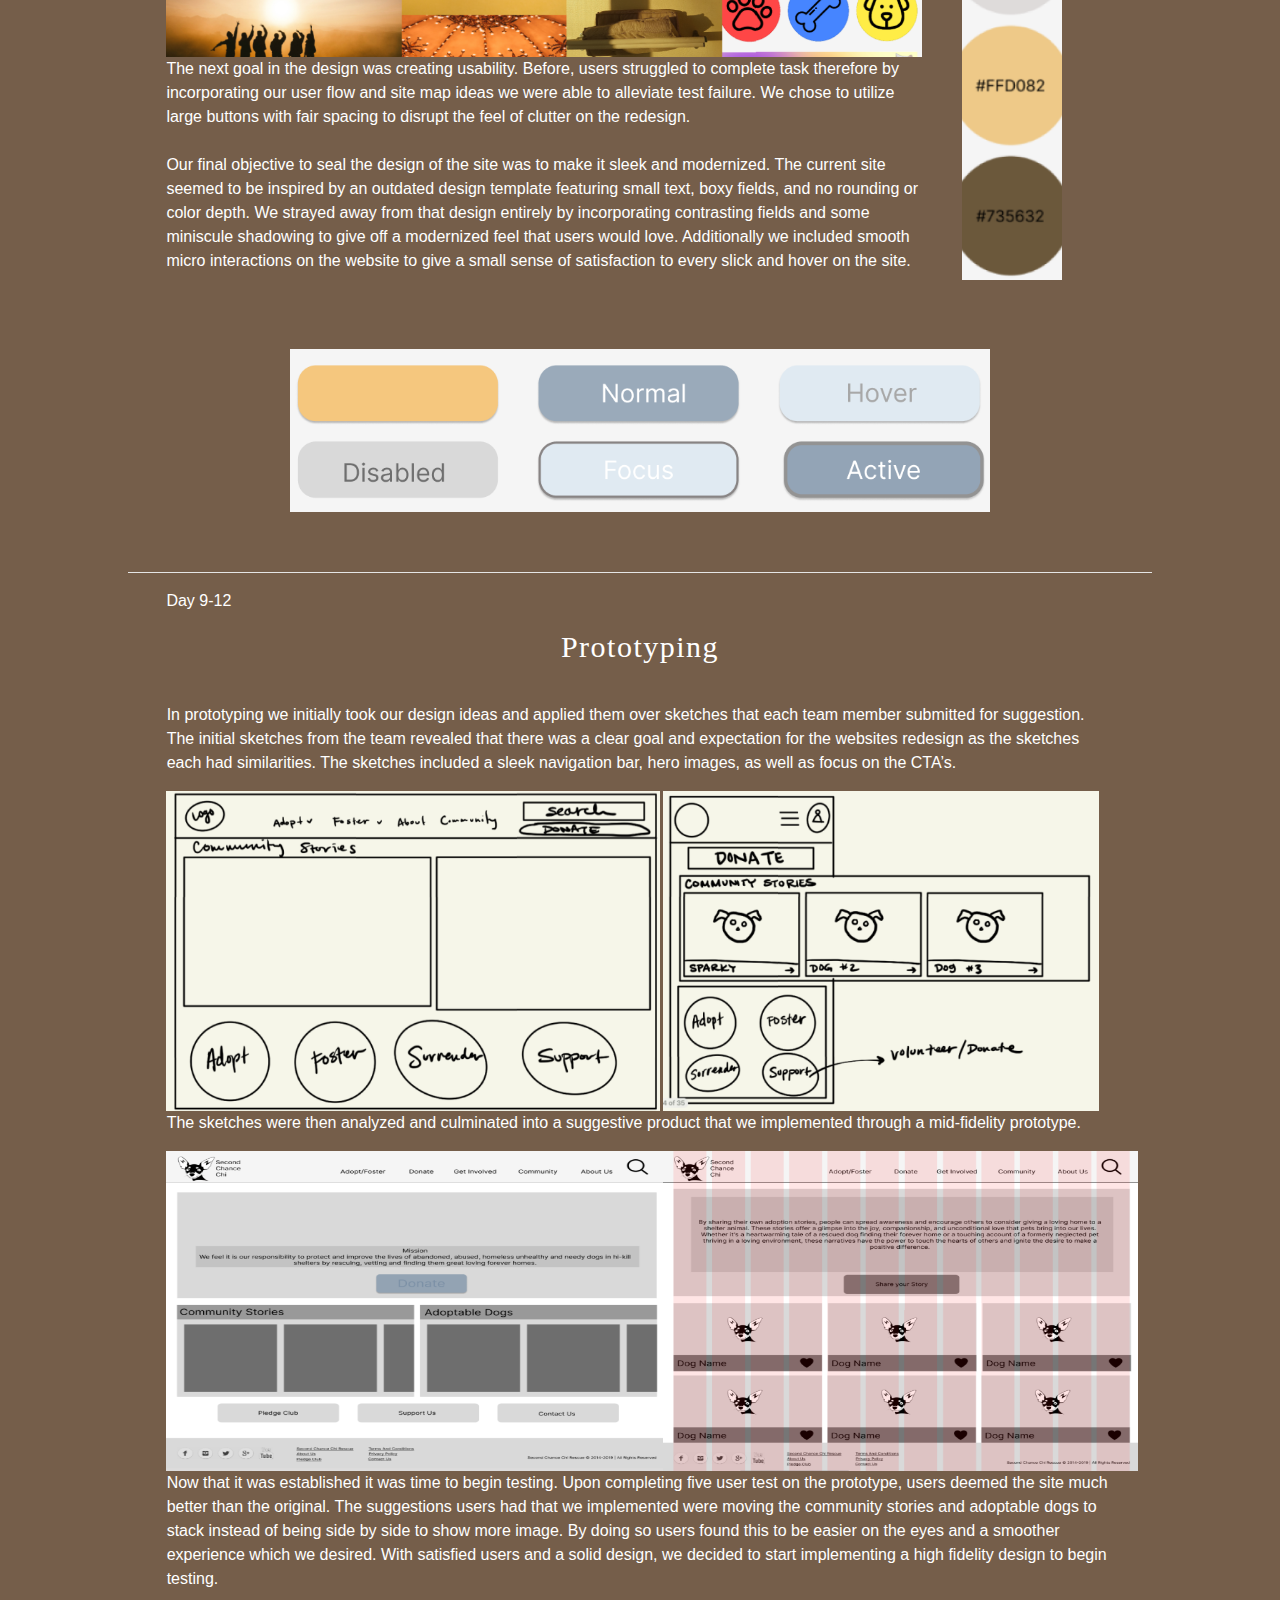
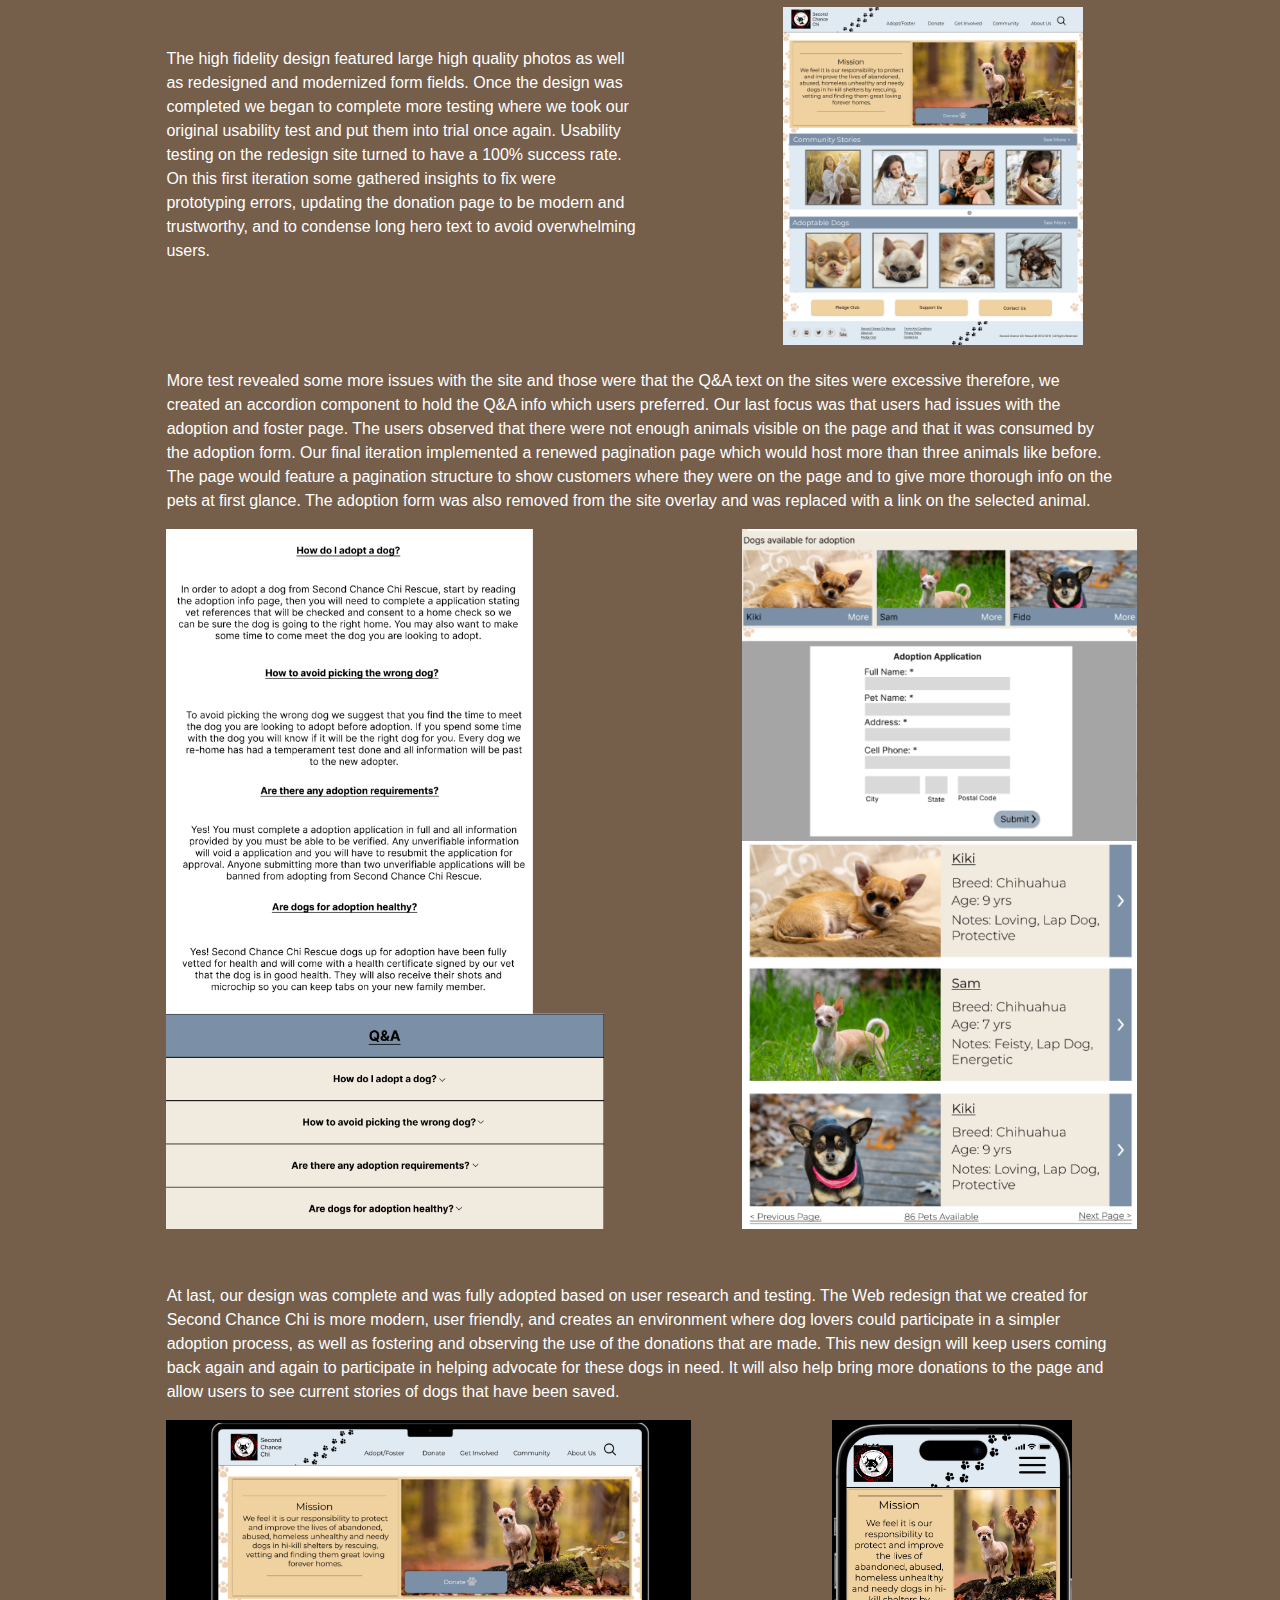
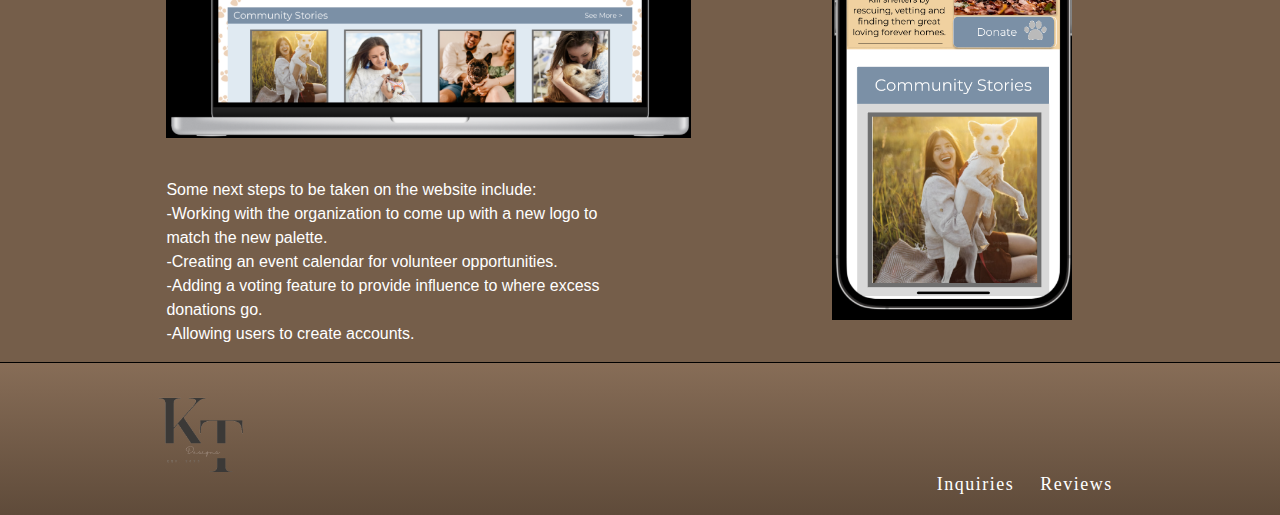
==== commit 870488e3: "new nav" ====
--- a/scc.html
+++ b/scc.html
@@ -40,7 +40,7 @@
   <!--Begin Header-->
   <header>
     <!--Desktop Header/Nav-->
-      <div class="nav">
+      <div class="nav1">
         <div class="logo">
           <a href="./index.html"><img src="images/K-removebg-preview.png" width="150" height="150"></a>
         </div>
@@ -57,7 +57,7 @@
         </div>
     <!--End Desktop Header/Nav-->
         
-  
+  <!--Start-->
   
     <!--Mobile Header/Nav-->
         <div class="rightH">
@@ -77,9 +77,26 @@
     </header>
   <!--End Header-->
 
-
-
-  
+<div class="nav">
+  <ul class="nav nav-pills jump">
+    <li class="nav-item jump">
+      <a  class="nav-link active" href="#research" style="background-color: #725c4800;">| Research |</a>
+    </li>
+    <li class="nav-item jump">
+      <a class="nav-link active" href="#IA" style="background-color: #725c4800;">| Information Architecture |</a>
+    </li>
+    <li class="nav-item jump">
+      <a class="nav-link active" href="#design" style="background-color: #725c4800;">| Design |</a>
+    </li>
+    <li class="nav-item jump">
+      <a class="nav-link active" href="#proto"  style="background-color: #725c4800;">| Prototyping |</a>
+    </li>
+  </ul>
+</div>
+
+<hr id="split2">
+
+
 <div class="cols">
   <div class="container col-lg-3 col-md-3 col-sm-12">
     <div class="row">
@@ -115,9 +132,9 @@
   </div>
 </div>
 
-<hr class="split">
+<hr id="research" class="split">
 <p id="timeline">Day 1-3</p>
-<h1 class="sectionTitle">User Research</h1>
+<h1 class="sectionTitle" >User Research</h1>
 
 <div class="cols">
   <div class="container col-lg-3 col-md-3 col-sm-12">
@@ -224,7 +241,7 @@
   <img id="image5" src="./images/studyphotos/Image 5.png">
 </div>
 
-<hr class="split">
+<hr id="IA" class="split">
 <p id="timeline">Day 4-6</p>
 <h1 class="sectionTitle">Information Architecture</h1>
 
@@ -258,7 +275,7 @@
   <img id="image7" src="images/studyphotos/image 7.png">
 </div>
 
-<hr class="split">
+<hr id="design" class="split">
 <p id="timeline">Day 6-8</p>
 <h1 class="sectionTitle">Design</h1>
 
@@ -298,7 +315,7 @@
   <img id="image10" src="images/studyphotos/image 10.png" >
 </div>
 
-<hr class="split">
+<hr id="proto" class="split">
 <p id="timeline">Day 9-12</p>
 <h1 class="sectionTitle">Prototyping</h1>
 
--- a/css/scc.css
+++ b/css/scc.css
@@ -1,5 +1,5 @@
 /*Header*/
-.nav {
+.nav1 {
   display: flex;
   width: 100%;
   margin: 0%;
@@ -52,7 +52,7 @@
   flex-shrink: 0;
   cursor: pointer;
 }
-.nav a{
+.nav1 a{
   text-decoration: none;
   color: white;
   margin-right:20px;
@@ -60,7 +60,7 @@
   cursor: pointer;
 }
 
-.nav a:hover{
+.nav1 a:hover{
   color: white;
   transition: 0.5s;
   -webkit-text-stroke-width: 0.5px;
@@ -71,6 +71,46 @@
 
 .rightH{
   display: none;
+}
+
+.nav{
+  margin-top: 1%;
+margin-left: auto !important;
+margin-right: auto;
+
+}
+
+.nav a{
+  text-decoration: none;
+  color: white;
+  margin-right:20px;
+  transition: 1s;
+  cursor: pointer;
+  font-size: 18px;
+  font-family: 'Lemon/Milk',"Catamaran";
+  font-style: normal;
+  font-weight: 400;
+  line-height: normal;
+  letter-spacing: 1.5px;
+}
+
+.nav a:hover{
+  color: white;
+  transition: 0.5s;
+  -webkit-text-stroke-width: 0.5px;
+  -webkit-text-stroke-color: black;
+  text-shadow: 2px 2px 2px rgb(0, 0, 0, 0.5);
+  cursor: pointer;
+  font-size: 18px;
+  font-family: 'Lemon/Milk',"Catamaran";
+  font-style: normal;
+  font-weight: 400;
+  line-height: normal;
+  letter-spacing: 1.5px;
+}
+
+#split2{
+  width: 60%;
 }
 
 /*Header End*/
@@ -549,7 +589,7 @@
 
 
 /*Header Start*/
-.nav {
+.nav1 {
   display: flex;
   width: 100%;
   margin: 0%;
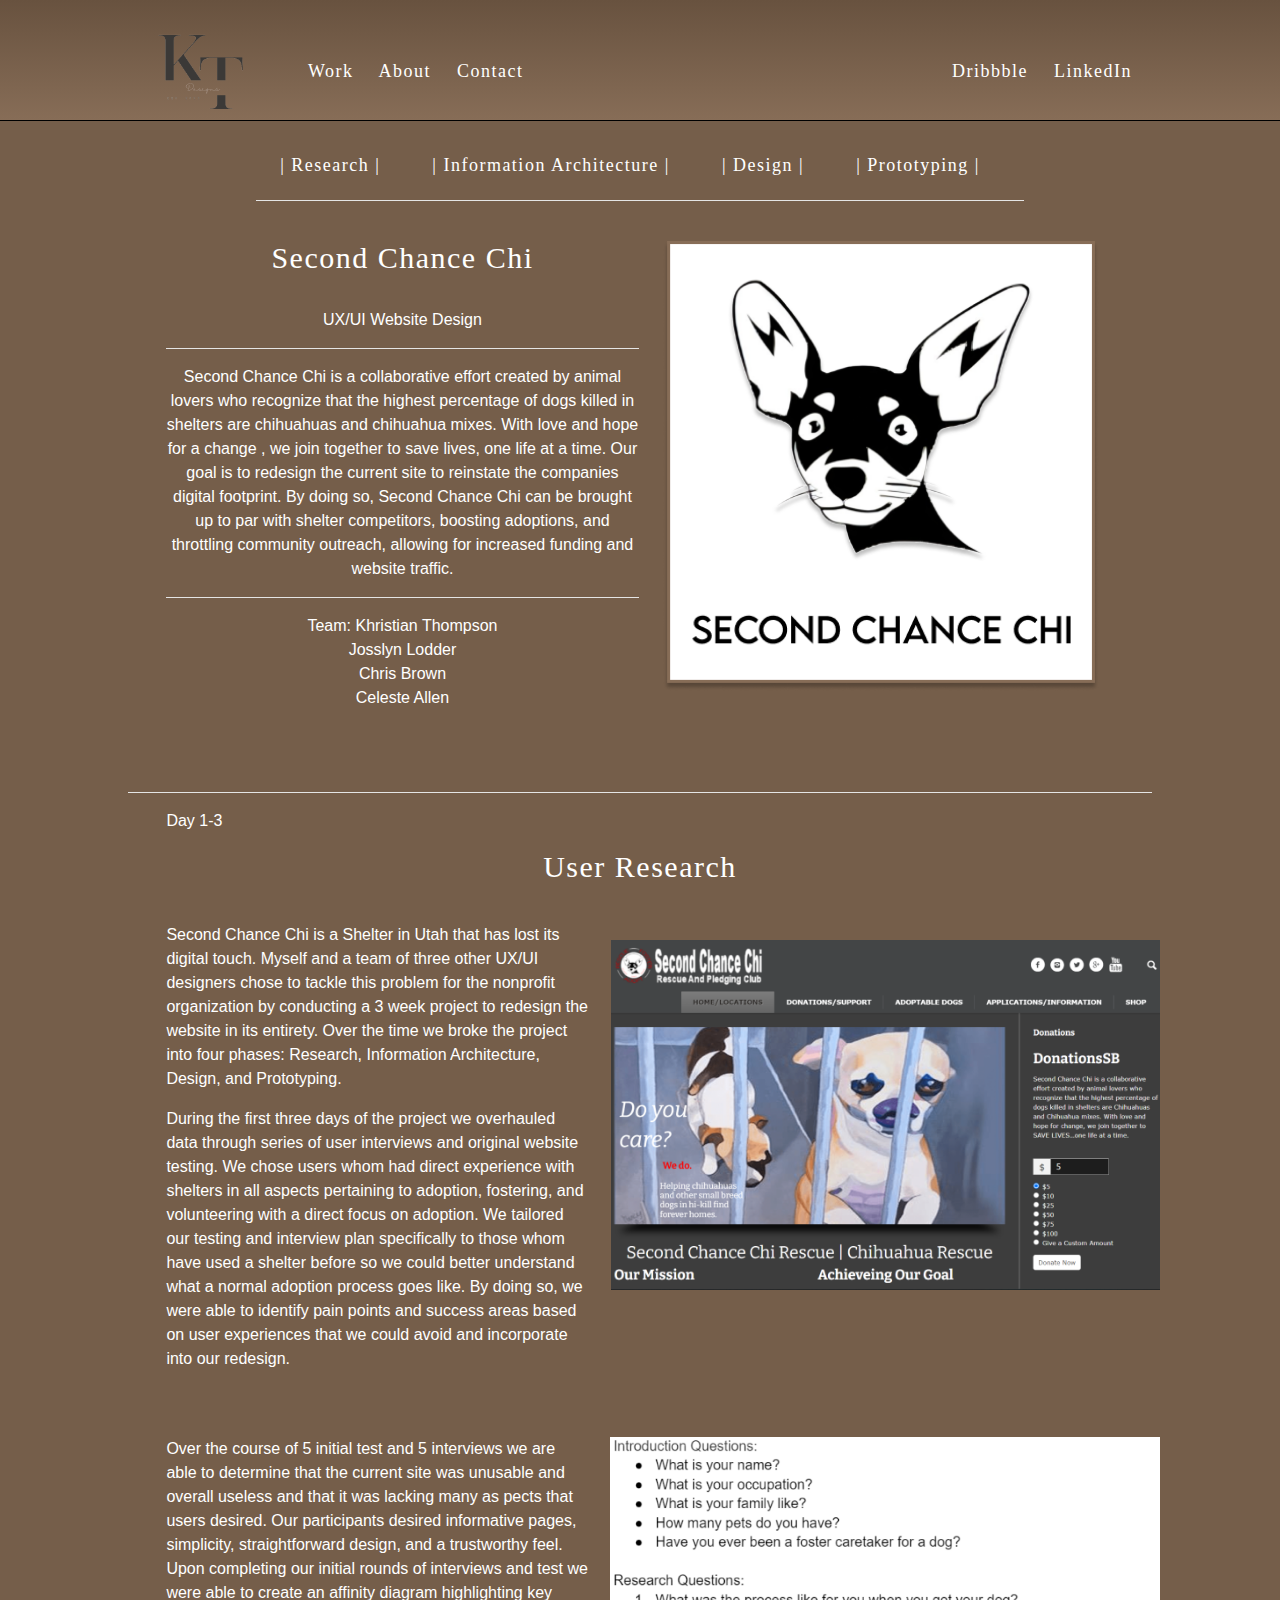
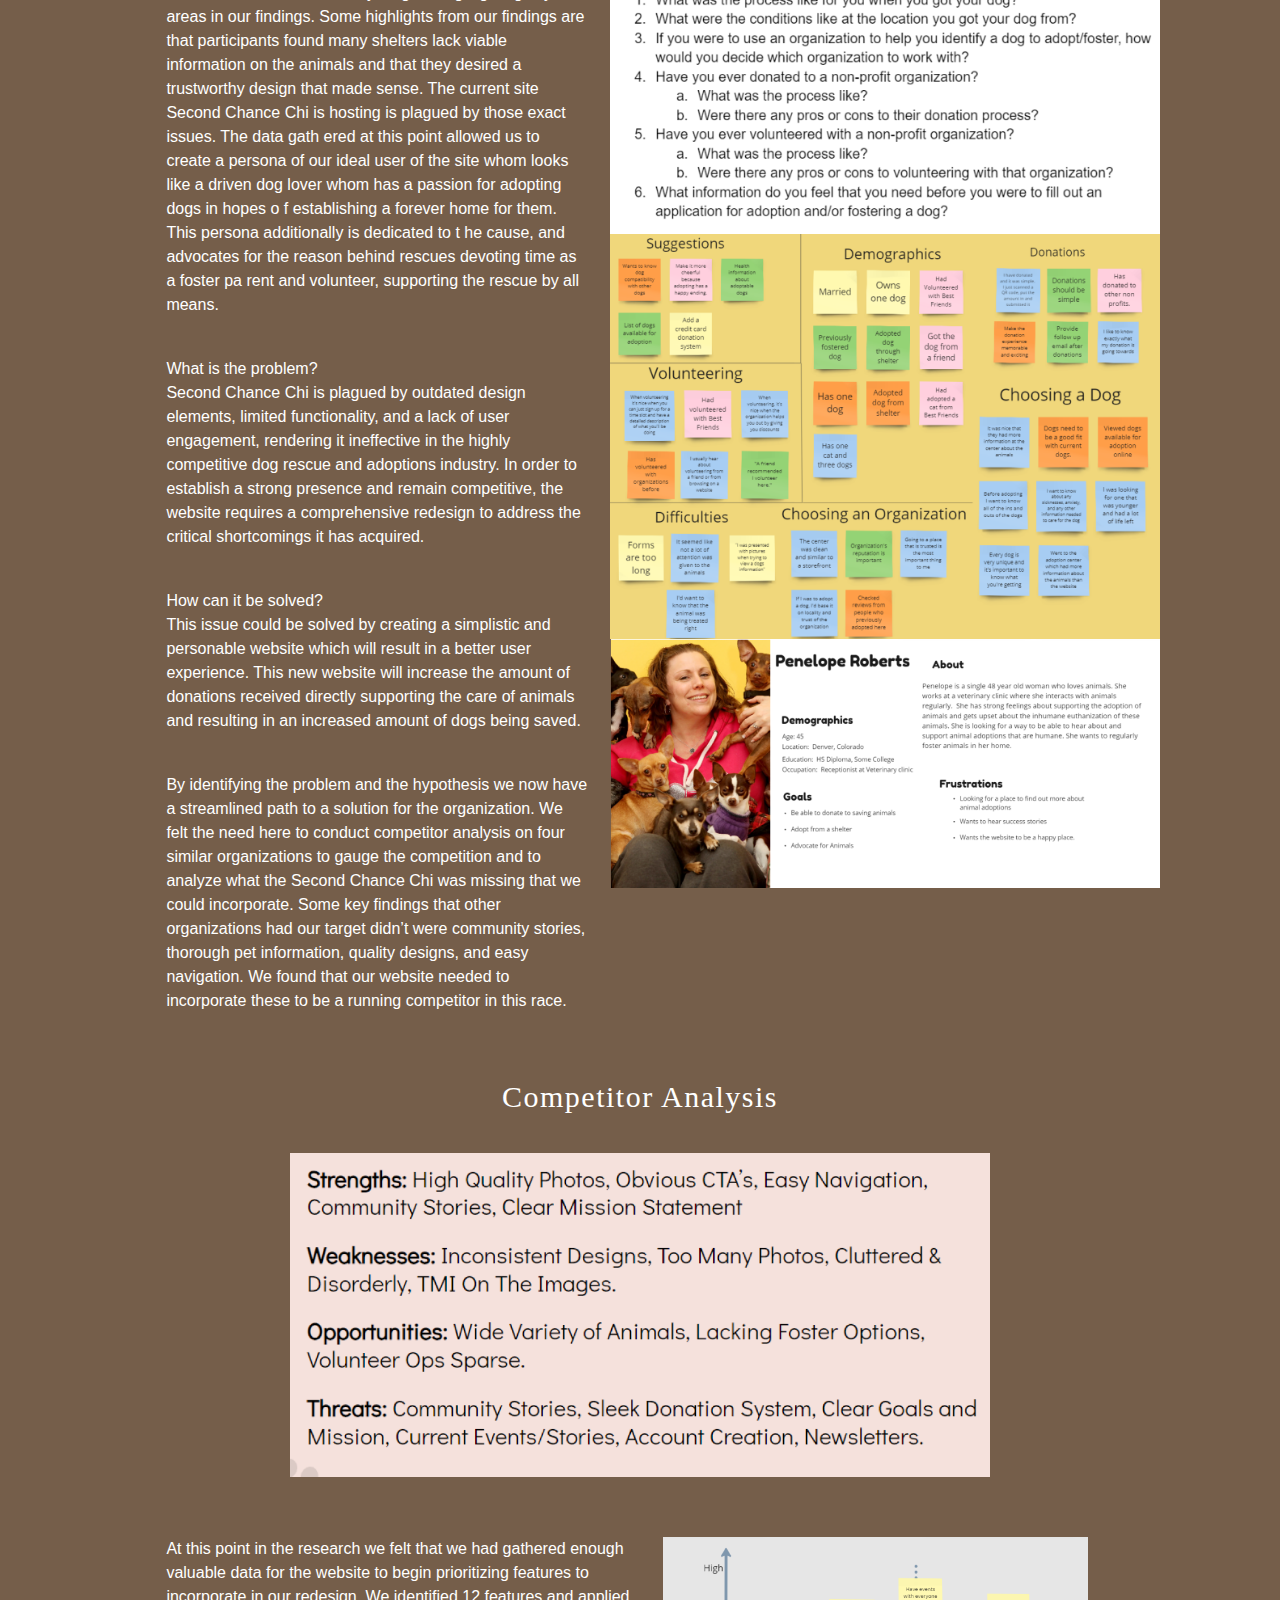
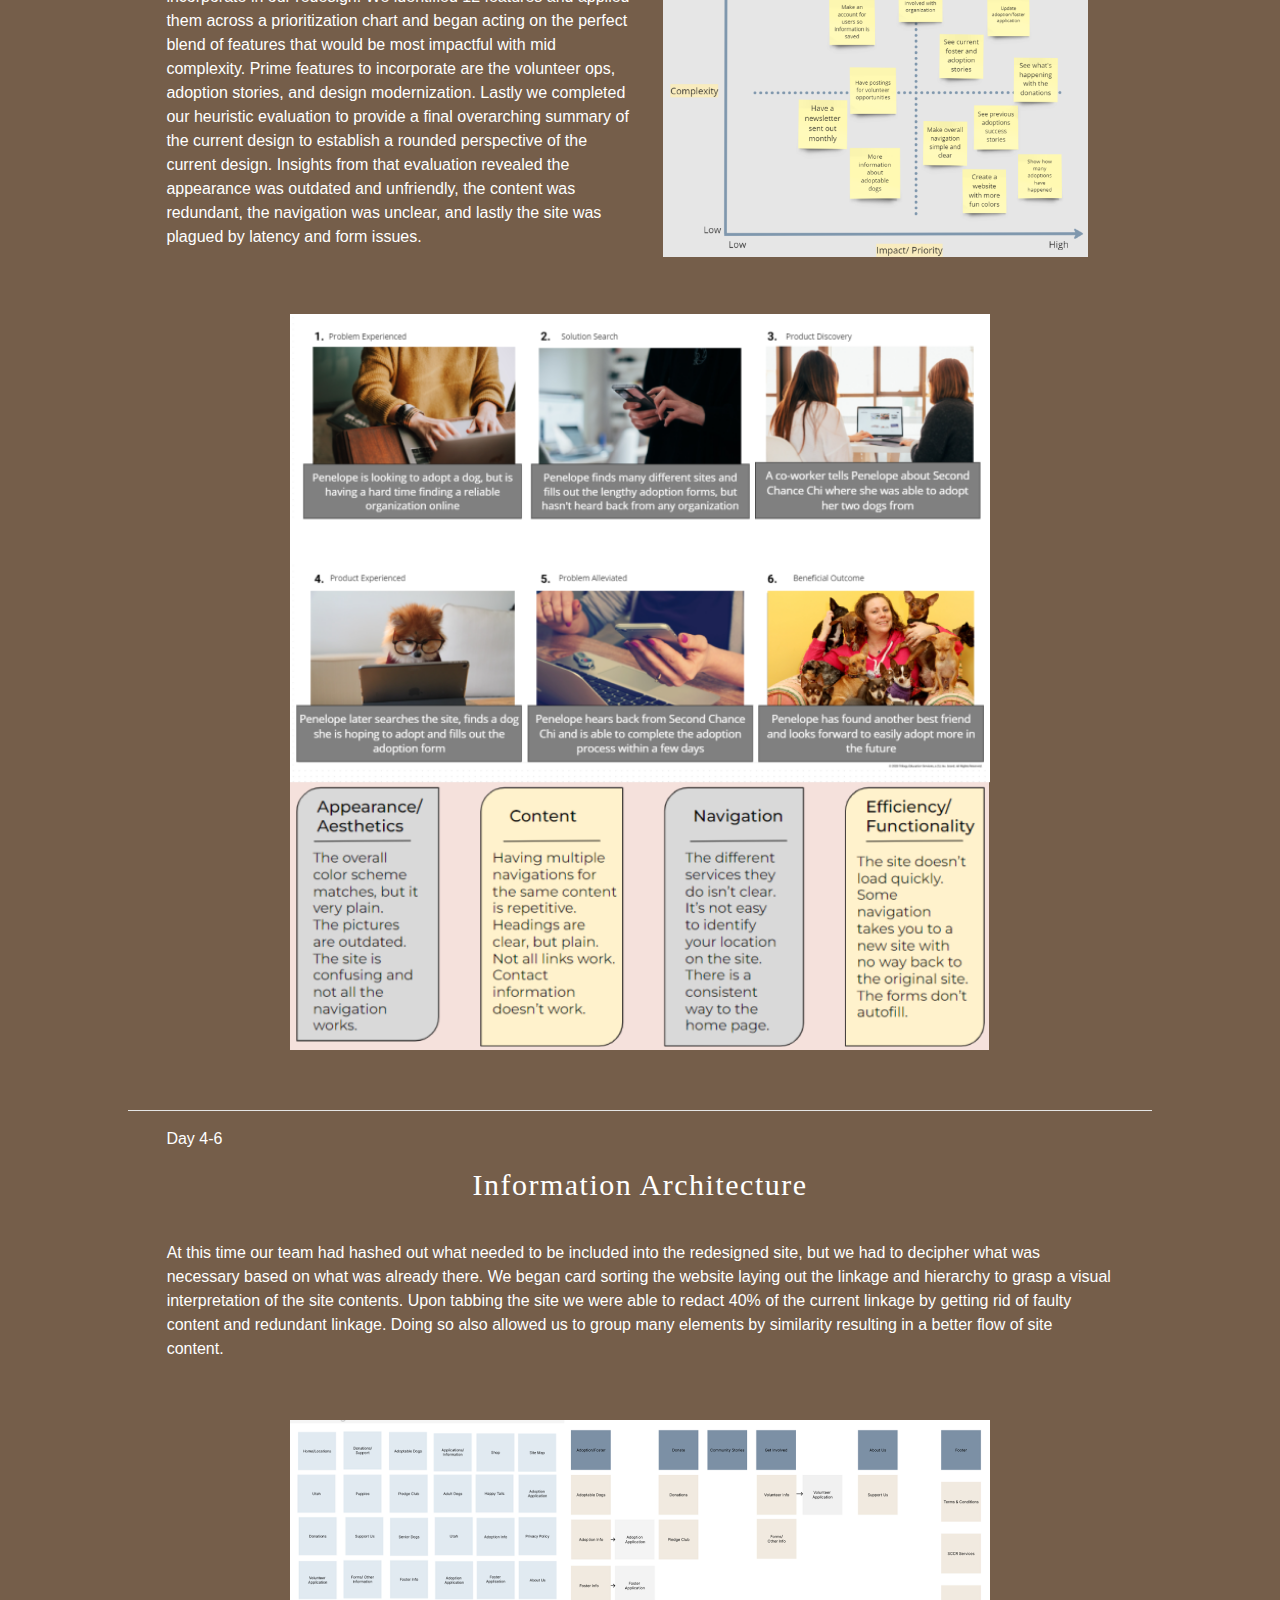
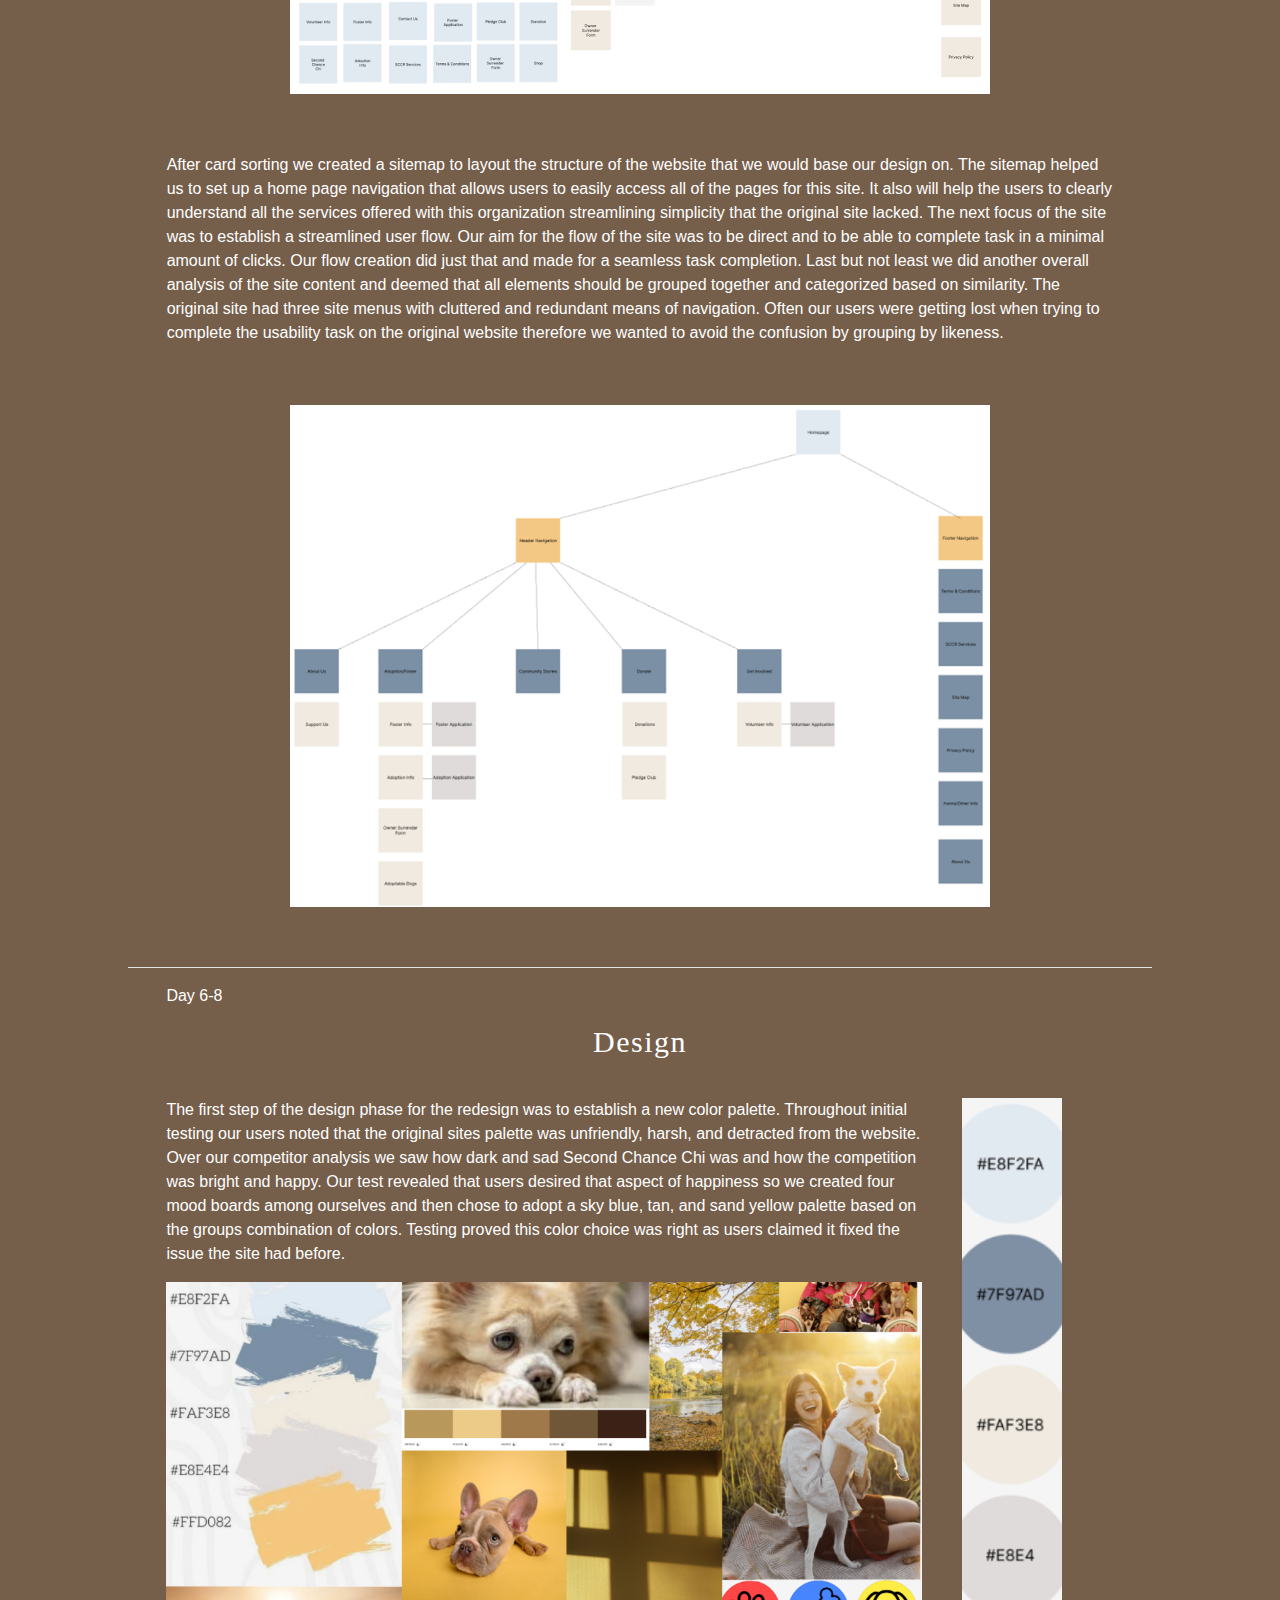
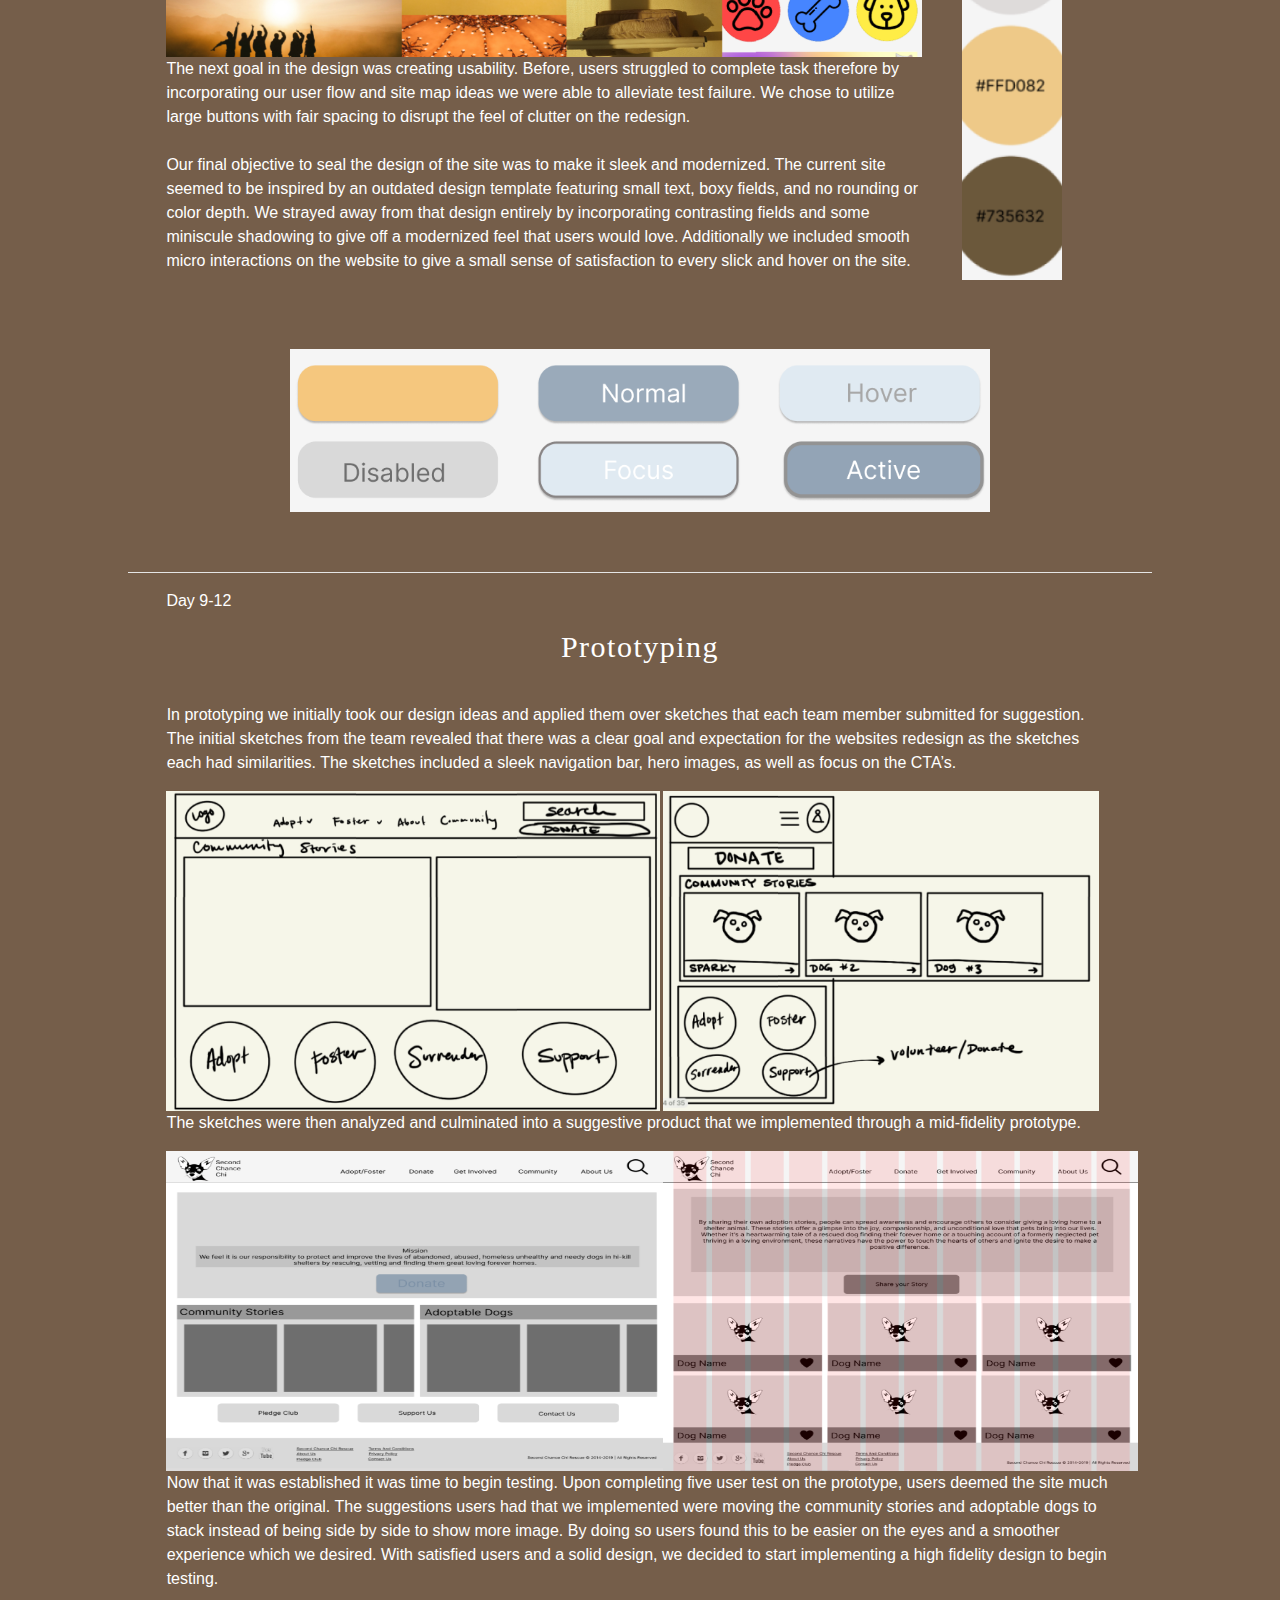
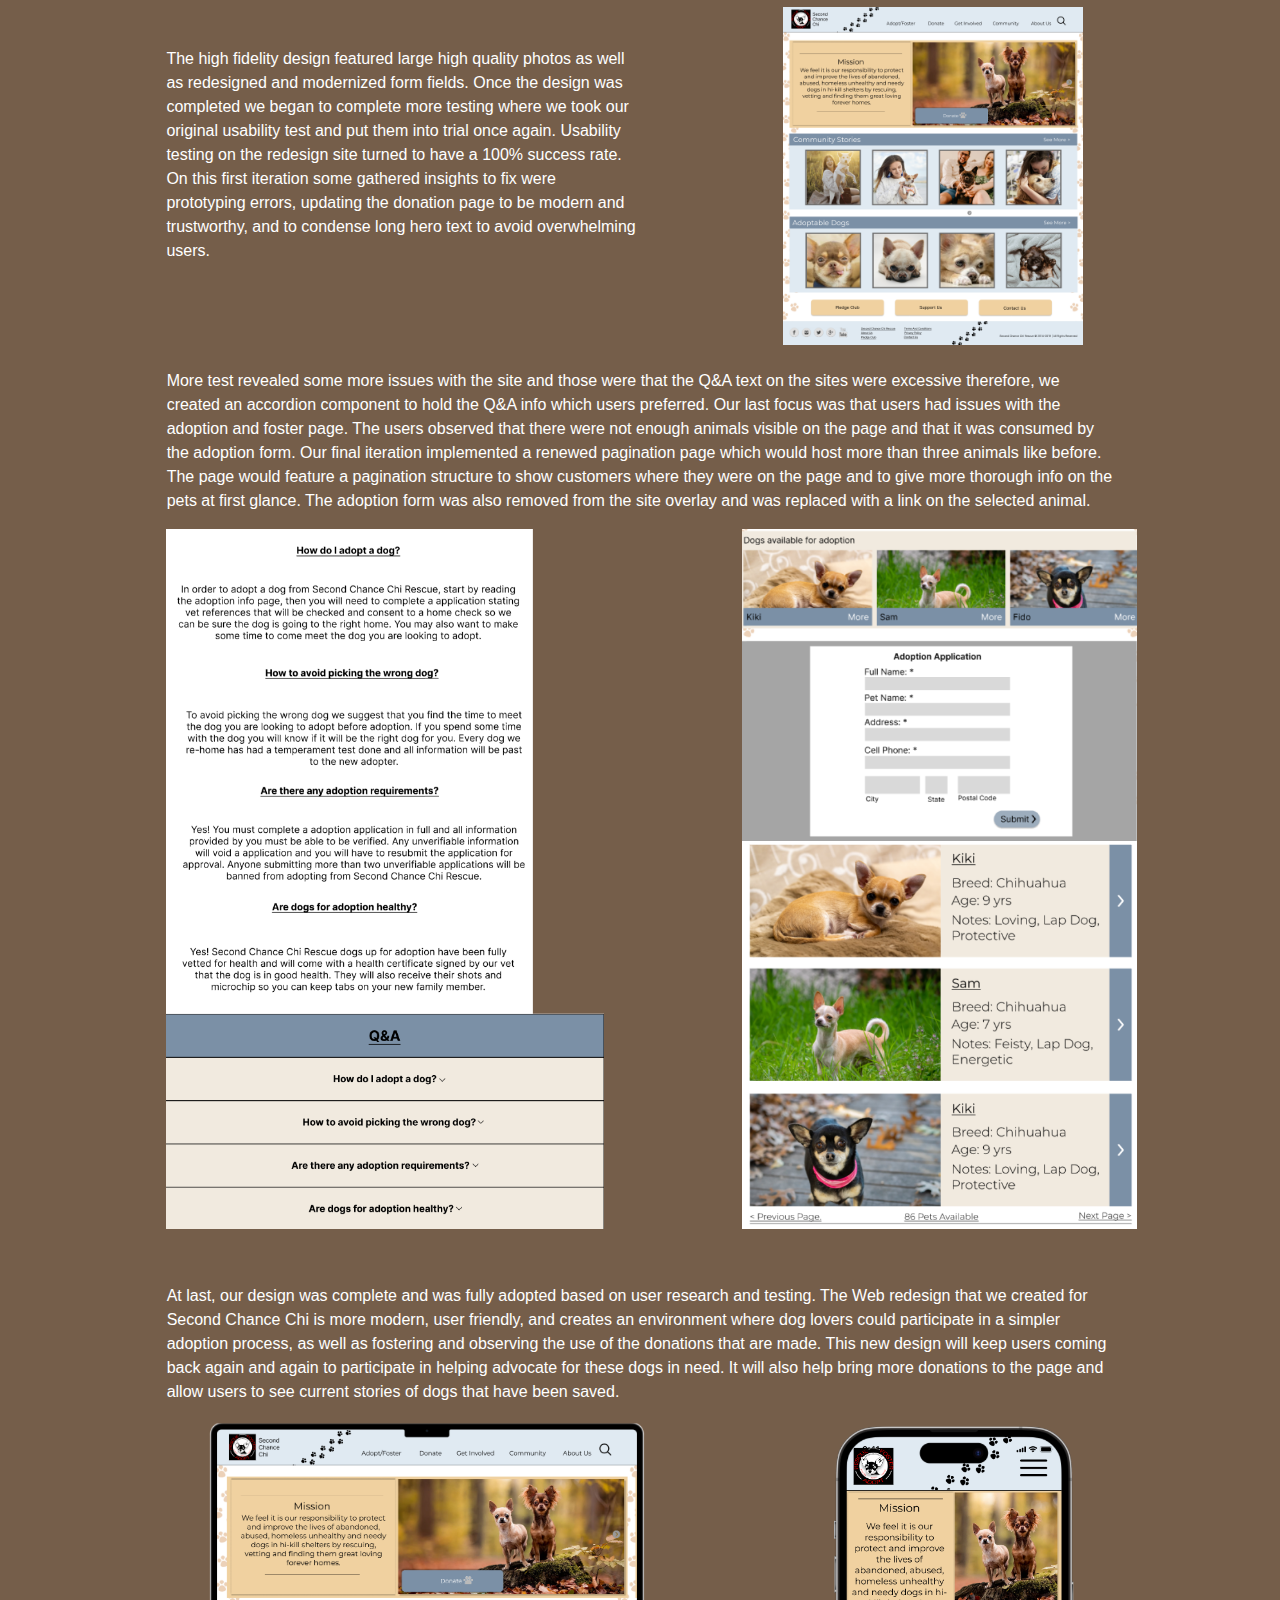
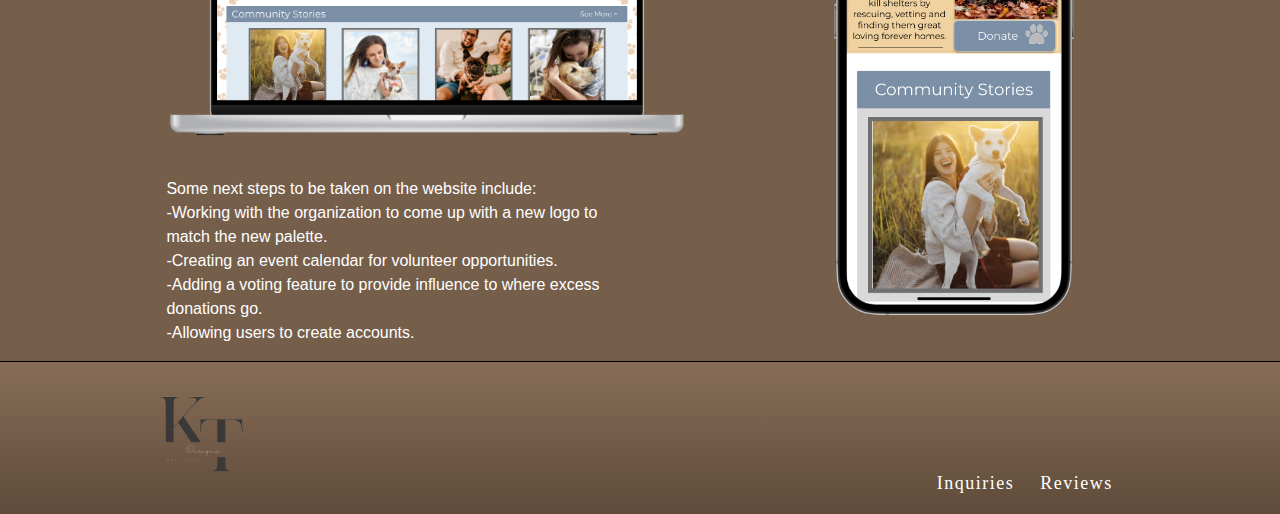
==== commit 13df8dd7: "updates" ====
--- a/scc.html
+++ b/scc.html
@@ -372,6 +372,7 @@
   </p>
 </div>
 
+
 <div class="cols">
   <div class="container col-lg-3 col-md-3 col-sm-12">
     <div class="row">
@@ -430,7 +431,7 @@
   <div class="container col-lg-3 col-md-3 col-sm-12">
     <div class="row">
       <div class="Hcol1">
-        <img id="image19" src="./images/studyphotos/image 19.png" >
+        <img id="image19" src="./images/studyphotos/image 19 2.png" >
         <p class="text" id="push" id="pushM">
           Some next steps to be taken on the website include:
           <br>
@@ -444,7 +445,7 @@
         </p>
       </div>
       <div class="Hcol2">
-        <img id="image21" src="./images/studyphotos/image 21.png" >
+        <img id="image21" src="./images/studyphotos/image 21 2.png" >
       </div>
       <div class="w-100"></div>
     </div>
--- a/css/scc.css
+++ b/css/scc.css
@@ -67,6 +67,7 @@
   -webkit-text-stroke-color: black;
   text-shadow: 2px 2px 2px rgb(0, 0, 0, 0.5);
   cursor: pointer;
+  text-decoration: none !important;
 }
 
 .rightH{
@@ -107,6 +108,7 @@
   font-weight: 400;
   line-height: normal;
   letter-spacing: 1.5px;
+  text-decoration: none;
 }
 
 #split2{
@@ -282,6 +284,7 @@
   -webkit-text-stroke-color: black;
   text-shadow: 2px 2px 2px rgb(0, 0, 0, 0.5);
   cursor: pointer;
+  text-decoration: none !important; /*update*/
 }
 
 /*End Footer*/
@@ -295,7 +298,7 @@
 
 
 
-
+/*Begin Body CSS*/
 body {
   height: 300px;
 }
